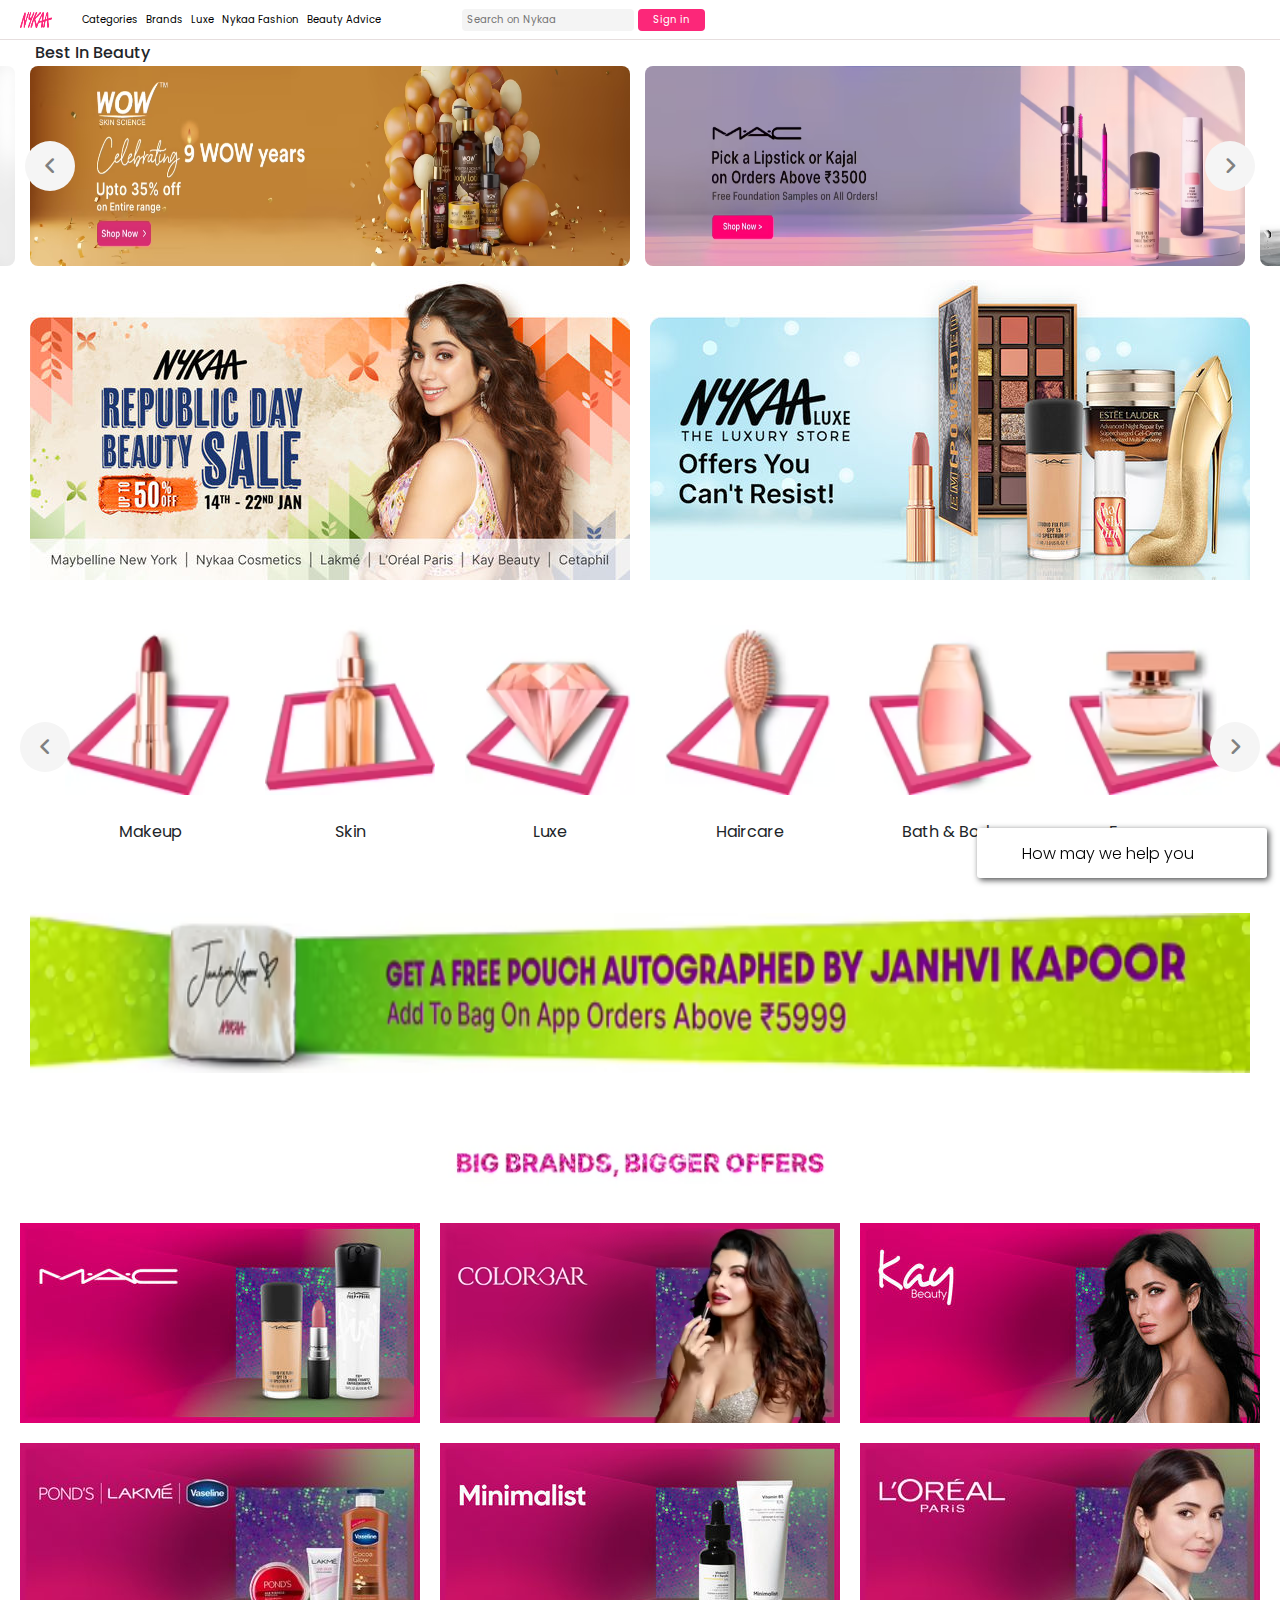
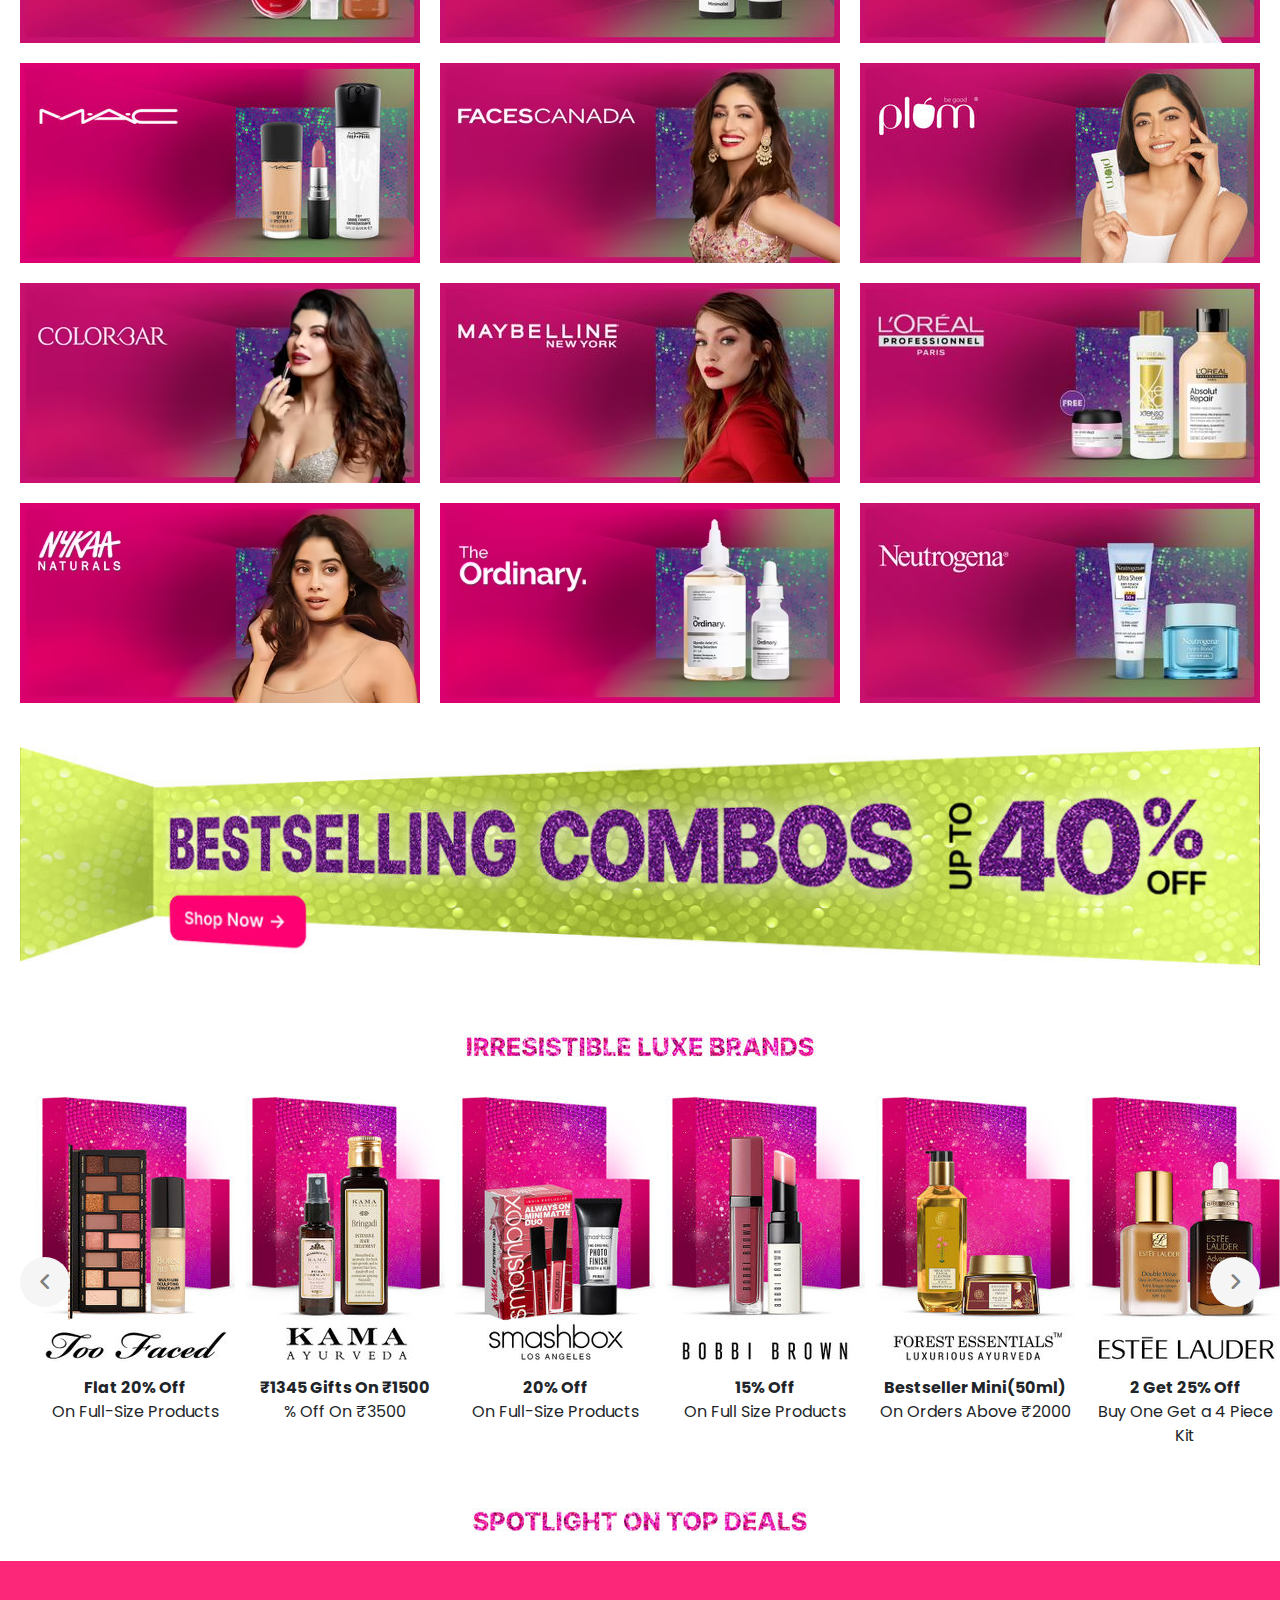
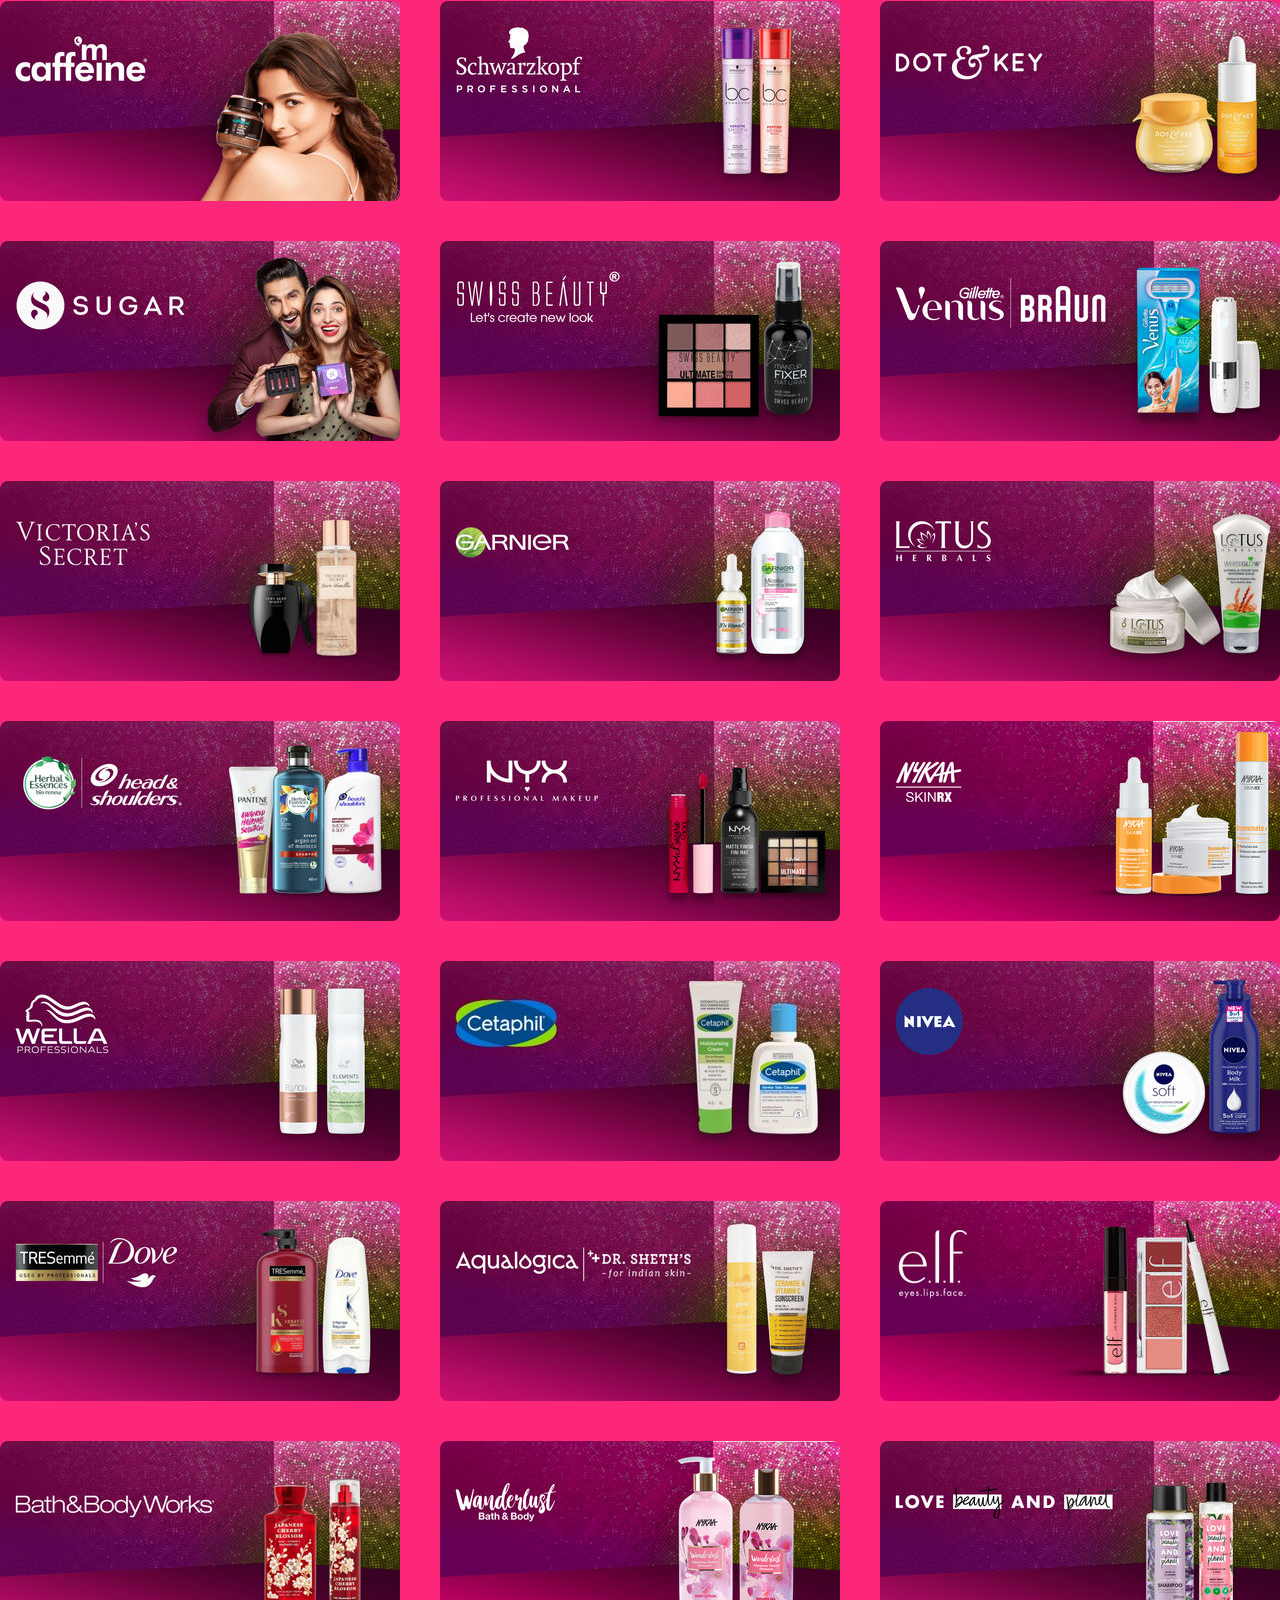
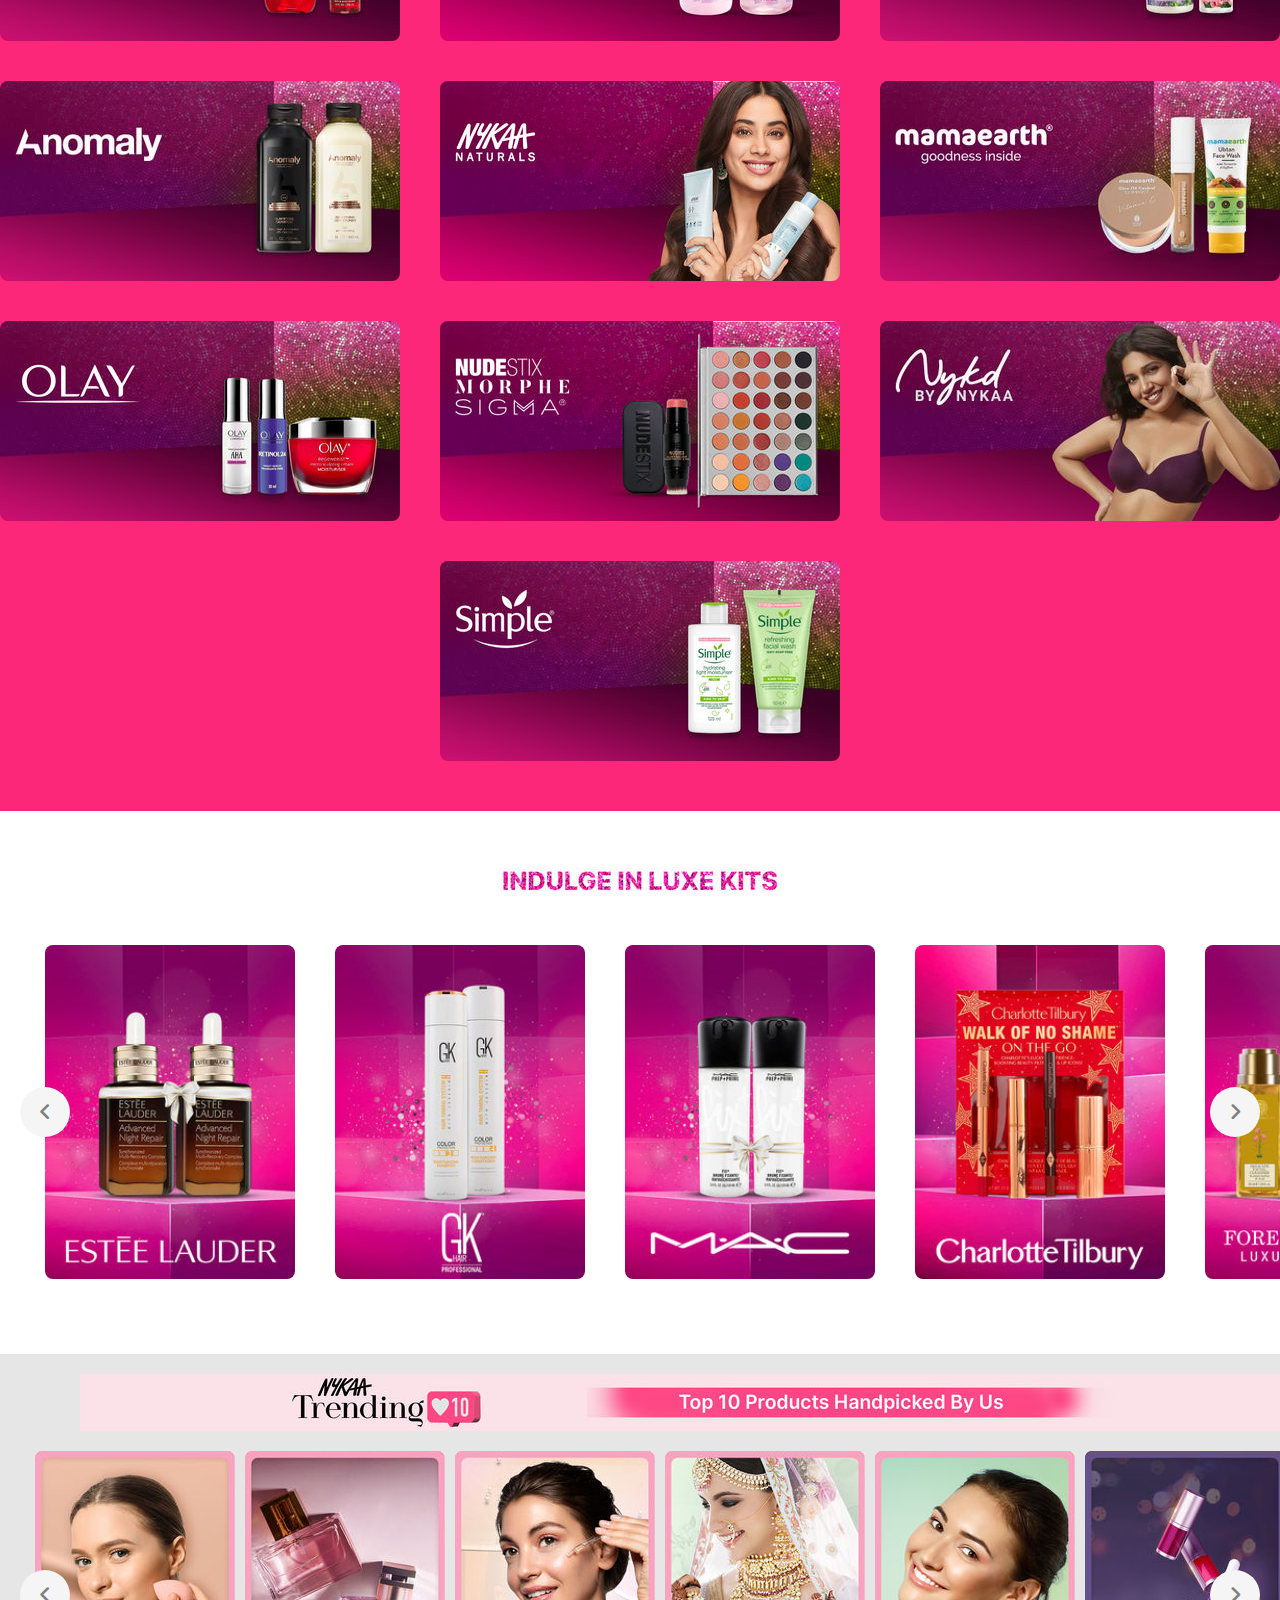
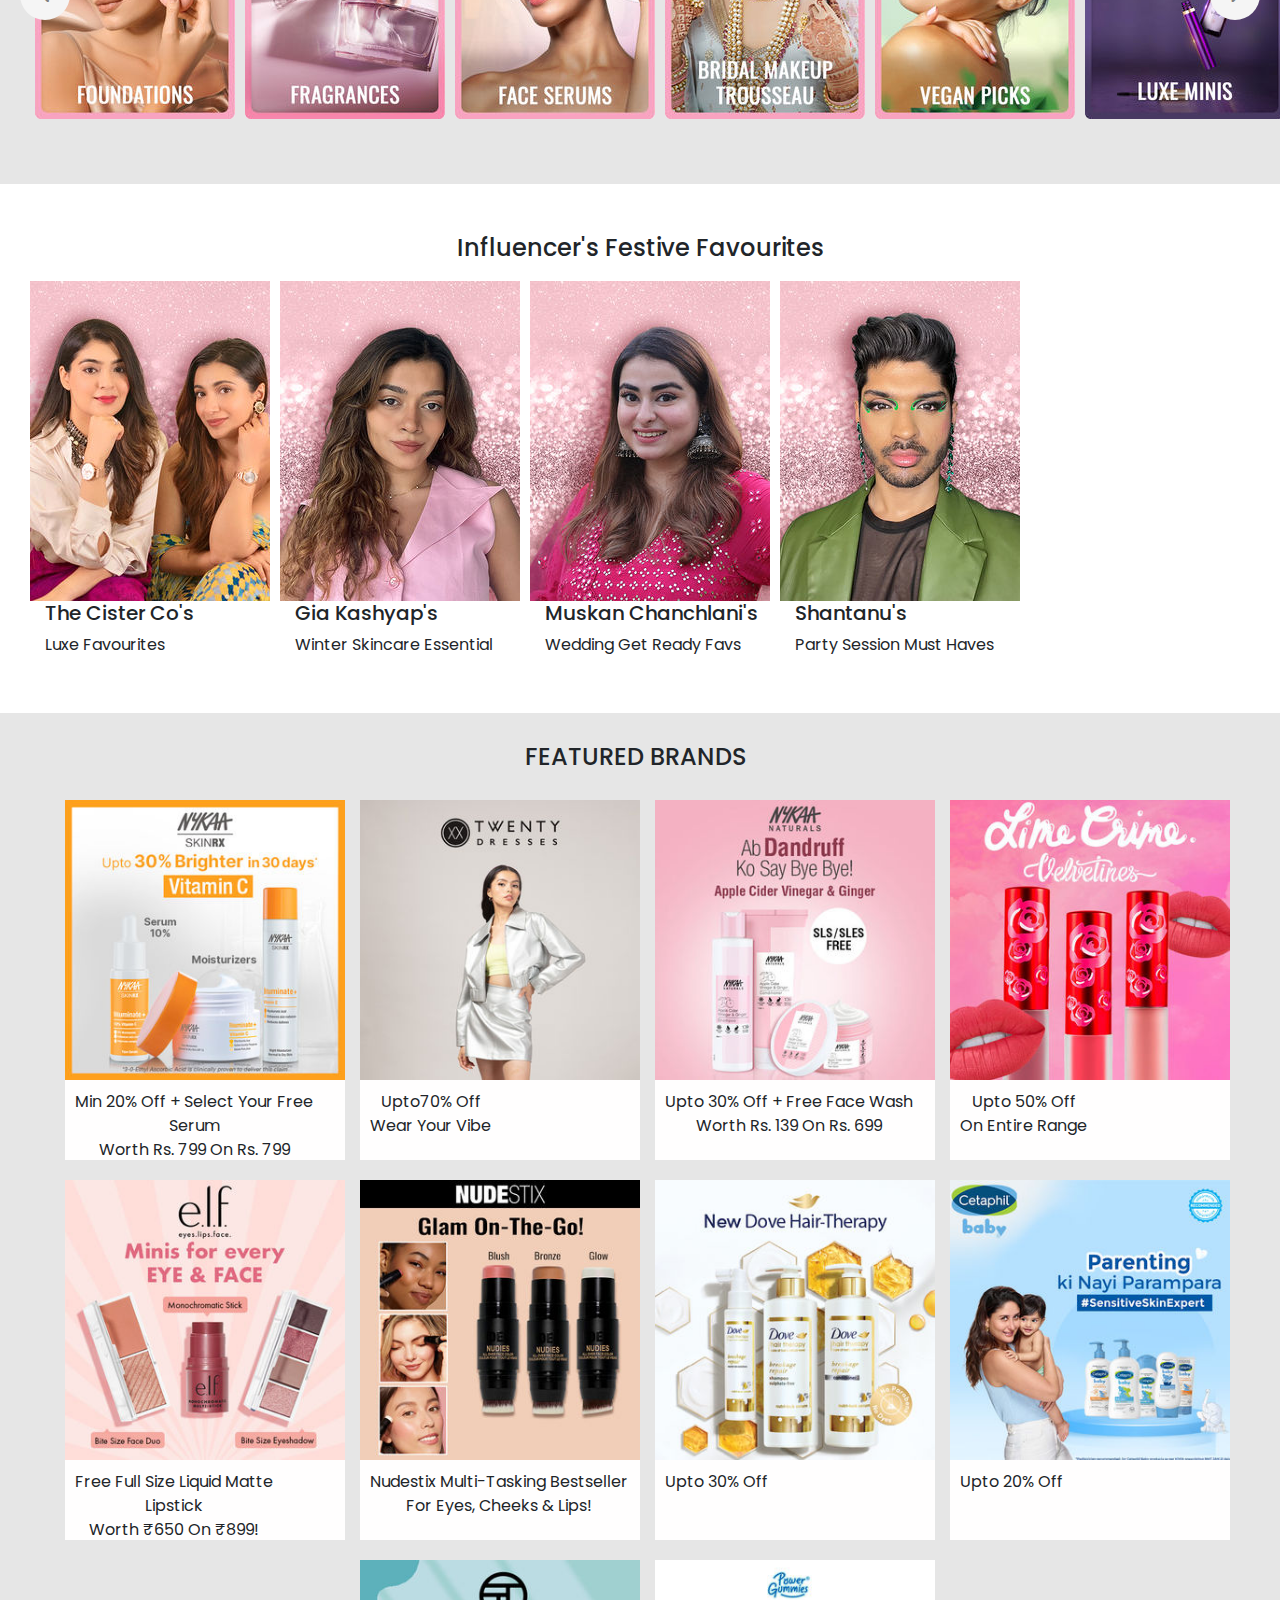
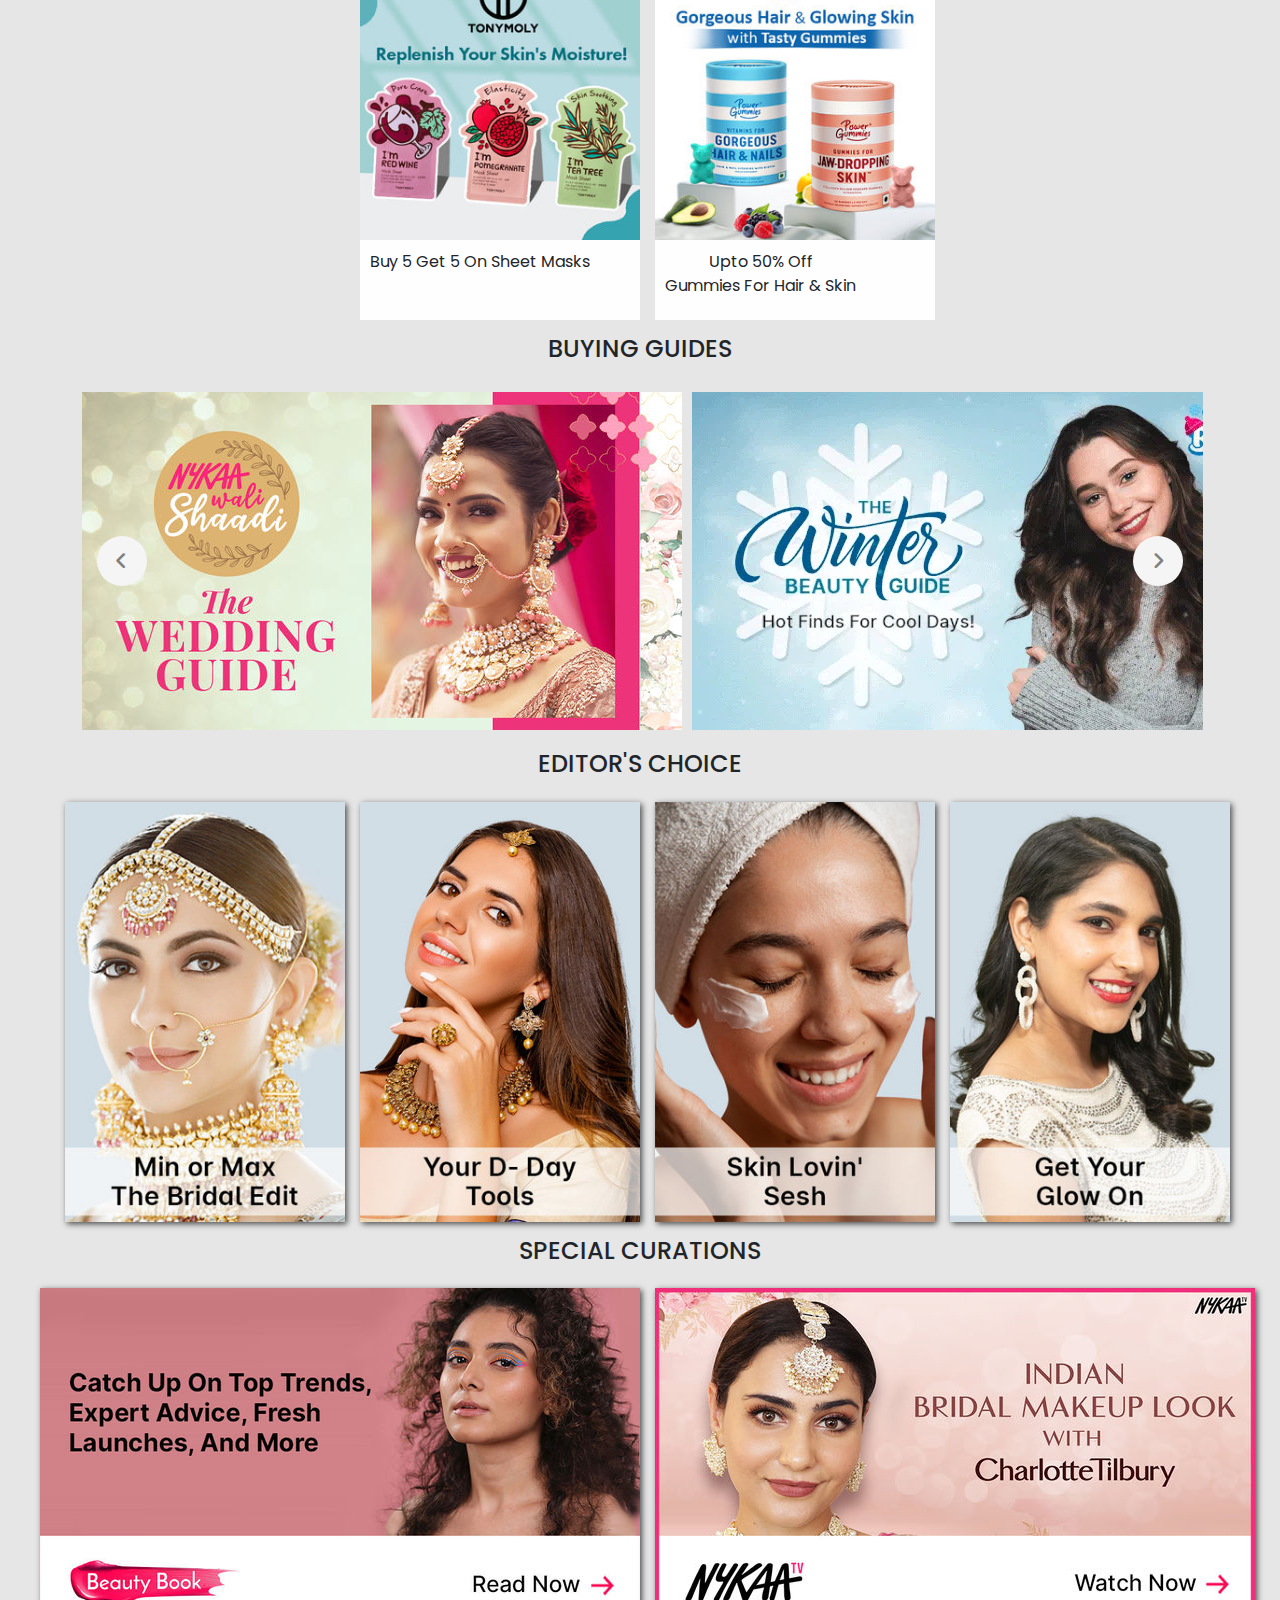
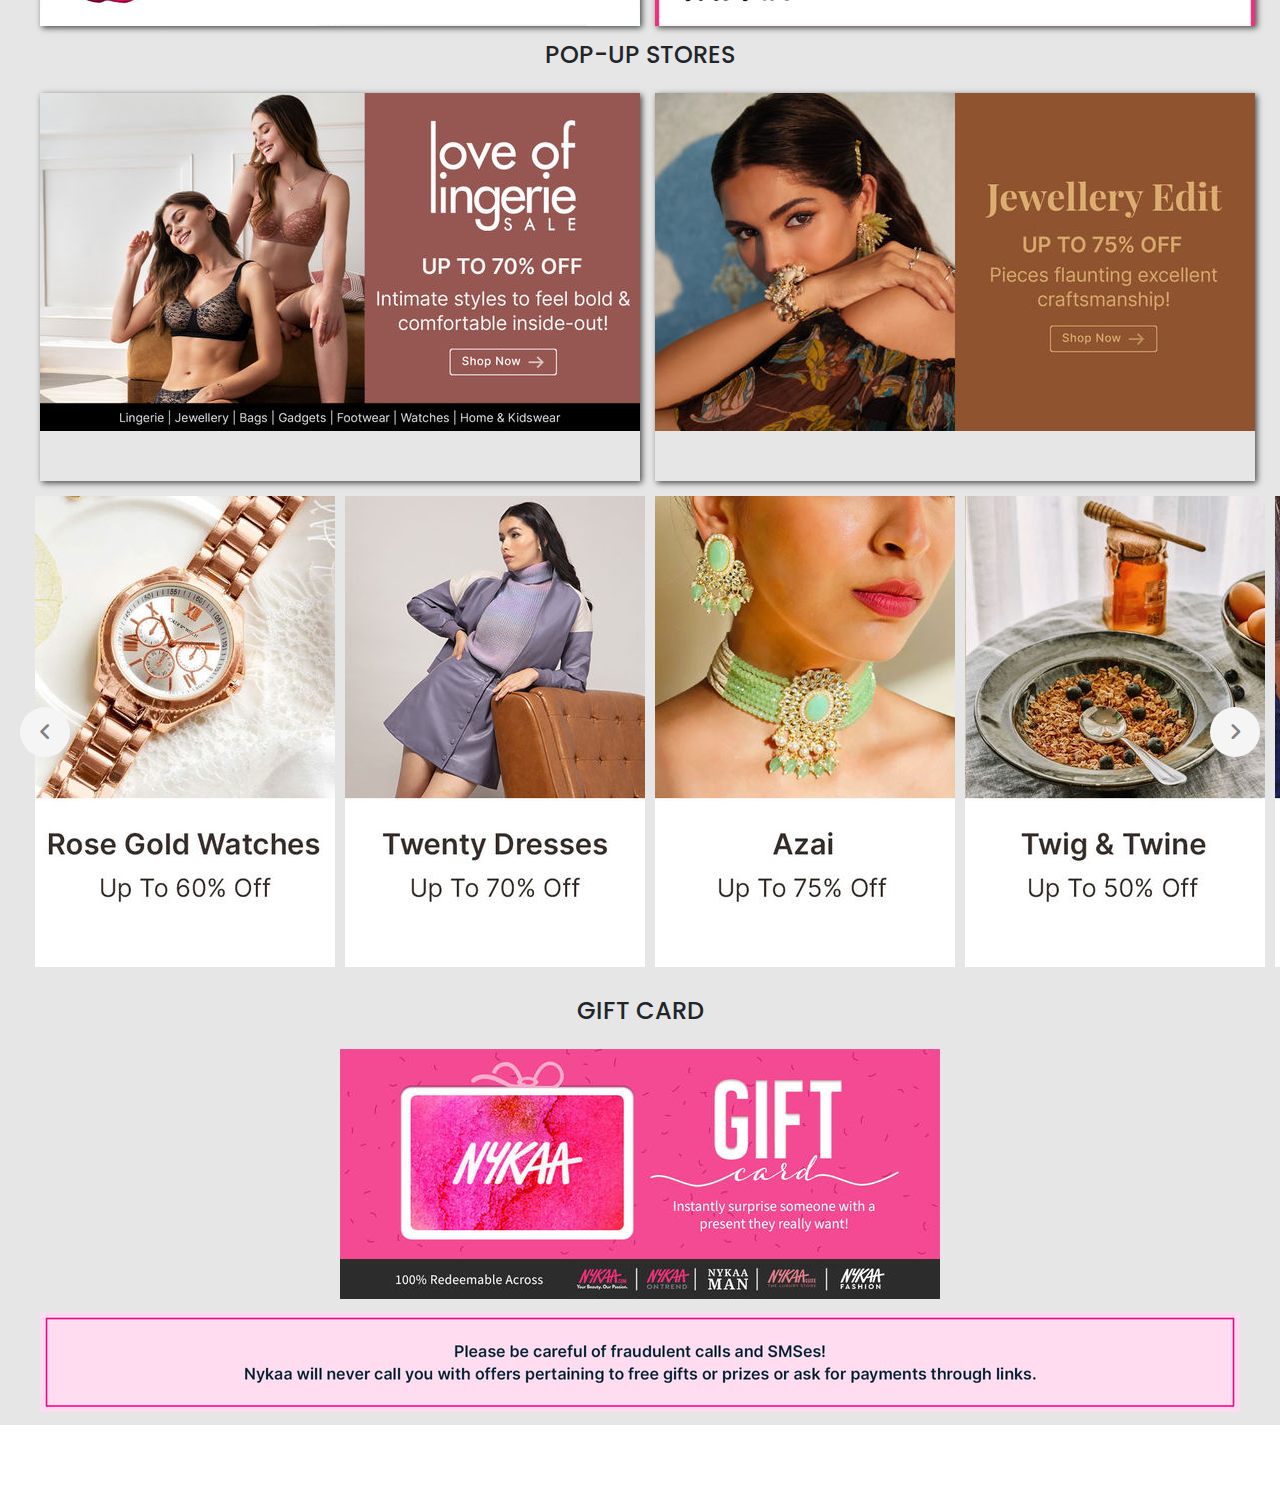
==== index.html @ 5d8ba416 "simple commit" ====
<!doctype html>
<html lang="en">
  <head>
    <!-- Required meta tags -->
    <meta name="viewport" content="width=device-width, initial-scale=1, shrink-to-fit=no">
    <link rel="stylesheet" href="https://cdn.jsdelivr.net/npm/bootstrap@4.0.0/dist/css/bootstrap.min.css" integrity="sha384-Gn5384xqQ1aoWXA+058RXPxPg6fy4IWvTNh0E263XmFcJlSAwiGgFAW/dAiS6JXm" crossorigin="anonymous">
    <link rel="stylesheet" href="https://cdnjs.cloudflare.com/ajax/libs/font-awesome/6.2.0/css/all.min.css">


    <link rel="stylesheet" href="https://cdn.jsdelivr.net/npm/bootstrap@4.3.1/dist/css/bootstrap.min.css" integrity="sha384-ggOyR0iXCbMQv3Xipma34MD+dH/1fQ784/j6cY/iJTQUOhcWr7x9JvoRxT2MZw1T" crossorigin="anonymous">
    <!-- customize css  -->
    <link rel="stylesheet" href="./nykaa.css">
   <link rel="icon" href="./Images/favicon.png">
    <title>Nykaa  Clone</title>
  </head>
  <body>
    <div>
     <!-- first navigation bar  -->
      <section >
       <nav class="f-nav" style="background-image: url('./Images/baground-image.webp');">
        <div id="text">
        <p>BEAUTY BONANZA Get Your Daily Dose Of Amazing Deals</p>
        </div>
        <div class="feature">
              <div class="one">
               <i class="fa-solid fa-mobile-screen-button"></i>
                <a>Get App</a>
              </div>
              |
              <div class="one">  
               <i class="fa-solid fa-location-dot"></i>
                <a>Store & Events</a>
              </div>
              |
              <div class="one">
                <i class="fa-solid fa-gift"></i>
                <a>Gifts Card</a>
              </div>
              |
              <div class="one">
                <i class="fa-regular fa-circle-question"></i>
                <a>Help</a>
              </div>
        </div>
        </nav>
      </section>
        <!-- second navigation bar  -->
      <section>
         <nav class="sec-nav" id="nv1">
            <div class="logo-img">
              <img src="./Images/Nykaa_Logo.png" alt="">
            </div>
            <div class="nykaa-bar" id="nv2"> 
              <div class="baritem">
                <a href="">Categories</a>
              </div>
              <div class="baritem">
                <a href="">Brands</a>
              </div>
              <div class="baritem">
                <a href="">Luxe</a>
              </div>
              <div class="baritem">
                <a href="">Nykaa Fashion</a>
              </div>
              <div class="baritem">
                <a href="">Beauty Advice</a>
              </div>  
            </div>
            <div class="input">
                <input type="text" onclick="" placeholder="Search on Nykaa">
                <button id="signin" onclick="">Sign in</button>
            </div>
         </nav>
       </section>
       <!-- third nevigation bar -->
      <section>
        <nav class="third-nav">
          <div class="Titem-cont">
            <div class="T-items">
              <a href="">Makeup</a>
            </div>
            <div class="T-items">
              <a href="">Skin</a>
            </div>
              <div class="T-items">
              <a href="">Hair</a>
            </div>
            <div class="T-items">
              <a href="">Appliances</a>
            </div>
            <div class="T-items">
              <a href="">Bath & Body</a>
            </div>
            <div class="T-items">
              <a href="">Natural</a>
            </div>
            <div class="T-items">
              <a href="">Mom & Baby</a>
            </div>
            <div class="T-items">
              <a href="">Health & Wellness</a>
            </div>
            <div class="T-items">
              <a href="">Men</a>
            </div>
            <div class="T-items">
              <a href="">Fragrance</a>
            </div>
            <div class="T-items">
              <a href="">Pop Ups</a>
            </div>
          </div>
          <div class="offer-logo1">
            <img src="./Images/offerlogo.png" alt="">
          </div>
          </div>      
        </nav>
      </section>
      
     <!-- main caresol  -->
        <div class="main-caresol-container">
        <div class="main-head">
        <h3>Best In Beauty</h3>
       </div>
        <div class="main-img">
          <div class="slides">
          <div class="slide">
            <img src="./Images/main-image1.avif" alt="">
          </div>
          <div class="slide">
            <img src="./Images/main-image2.avif" alt="">
          </div>
          <div class="slide">
            <img src="./Images/main-iamge3.avif" alt="">
          </div>
          <div class="slide">
            <img src="./Images/main-image4.avif" alt="">
          </div>
          <div class="slide">
            <img src="./Images/main-image5.avif" alt="">
          </div>
          <div class="slide">
            <img src="./Images/main-image6.avif" alt="">
          </div>
          <div class="slide">
            <img src="./Images/main-image7.avif" alt="">
          </div>
          </div>
          <!-- buttions for the sliders -->
          <div class="slide-controls">
            <button class="prev-btn" onclick="">
              <i class="fa-solid fa-angle-left"></i>
            </button>
            <button class="next-btn" onclick="">
              <i class="fa-solid fa-angle-right"></i>
            </button>
          </div>
        </div>
       </div>
      
        <div class="sales">
          <div class="sale">
            <img src="./Images/extra pic1.jpg" alt="">
          </div>
          <div class="sale">
            <img src="./Images/extra pic2.jpg" alt="">
          </div>
        </div>

       <!-- sub caresol  -->
        <div class="wrapper1-container">
         <div class="wrapper1">
            <div class="item1">
             <img src="./Images/makeup.avif"  alt="...">
                    <p>Makeup</p>
            </div>
            <div class="item1">
             <img src="./Images/skin.avif"   alt="...">
                    <p>Skin</p>
            </div>
            <div class="item1">
             <img src="./Images/luxe.avif" alt="...">
                    <p>Luxe</p>
            </div>
            <div class="item1">
             <img src="./Images/haircare.avif" alt="...">
                    <p>Haircare</p>
            </div>
            <div class="item1">
             <img src="./Images/bath and care.avif"  alt="...">
                    <p>Bath & Body</p>
            </div>
            <div class="item1">
             <img src="./Images/fragrance.avif"  alt="...">
                    <p>Fragrance</p>
            </div>
            <div class="item1">
             <img src="./Images/applience.avif"  alt="...">
                    <p>Appliances</p>
            </div>
            <div class="item1">
             <img src="./Images/weleness.avif"  alt="...">
                    <p>Wellness</p>
            </div>
            <div class="item1">
             <img src="./Images/natural.avif"  alt="...">
                    <p>Natural</p>
            </div>
            <div class="item1">
             <img src="./Images/mom&bay.avif"  alt="...">
                    <p>Mom & Baby</p>
            </div>
            <div class="item1">
             <img src="./images/popup.avif"  alt="...">
                    <p>Popup</p>
            </div>
            <div class="item1">
             <img src="./Images/mens grooming.avif"  alt="...">
                    <p>Men's Grooming</p>
           </div>
          </div>

          <div class="wrapper1-controls">
            <button class="left-btn" onclick="goPrev()">
              <i class="fa-solid fa-angle-left"></i>
            </button>
            <button class="right-btn" onclick="goNext()">
              <i class="fa-solid fa-angle-right"></i>
            </button>
          </div>
        </div>
      

      <section>
        <div class="small-img">
            <img src="./Images/small image.avif" alt="" >
        </div>
      </section>

      <section>
          <div class="big-deal">
            <img class="uiq" src="./Images/big brand.avif" alt="">
             <div class="mac1">
                <img class="oneji" src="./Images/mac.jpg" alt="">
                <img class="oneji" src="./Images/color.avif" alt="">
                <img class="oneji" src="./Images/kay - Copy.jpg" alt="">
                <img class="oneji" src="./Images/ponds.jpeg" alt="">
                <img class="oneji" src="./Images/minimalist.jpg" alt="">
                <img class="oneji" src="./Images/lorem.jpeg" alt="">
                <img class="oneji" src="./Images/mac.jpg" alt="">
                <img class="oneji" src="./Images/canada.avif" alt="">
                <img class="oneji" src="./Images/plam.jpg" alt="">
                <img class="oneji" src="./Images/color.avif" alt="">
                <img class="oneji" src="./Images/maylinener.jpeg" alt="">
                <img class="oneji" src="./Images/lorem2.jpeg" alt="">
                <img class="oneji" src="./Images/nykaanatural.avif" alt="">
                <img class="oneji" src="./Images/ordinary.avif" alt="">
                <img class="oneji" src="./Images/nutrogena.jpeg" alt="">
              </div>
          </div>
      </section>

        <div class="combos">
            <img src="./Images/combos.jpg" alt="">
        </div>
      
      <section>
    
        <div class="product-head">
          <img src="./Images/irres.jpg" alt="">
        </div>
        <div class="wrapper2-container">
        <div class="wrapper2">
           <div class="item2">
            <img src="./Images/tofaced.jpg"  alt="">
            <p><b>Flat 20% Off</b><br>
               On Full-Size Products</p>
           </div>
           <div class="item2">
            <img src="./Images/kama.jpg" alt="">
            <p><b>₹1345 Gifts On ₹1500</b><br>
              % Off On ₹3500</p>
           </div>
           <div class="item2">
            <img src="./Images/smashbox.jpg" alt="">
            <p><b>20% Off</b><br>
            On Full-Size Products</p>
           </div>
           <div class="item2">
            <img src="./Images/brown.jpg" alt="">
            <p><b>15% Off</b><br>
            On Full Size Products</p>
           </div>
           <div class="item2">
            <img src="./Images/forest essentisl.jpg"alt="">
            <p><b>Bestseller Mini(50ml)</b><br>
            On Orders Above ₹2000</p>
           </div>
           <div class="item2">
            <img src="./Images/lauder.jpg" alt="">
            <p><b>2 Get 25% Off</b><br>
            Buy One Get a 4 Piece Kit</p>
           </div>
           <div class="item2">
            <img src="./Images/hbuety.jpg" alt="">
            <p><b>40% off On Iconic Palettes+</b><br>
            Buy 1 Get 1 on Lipsticks</p>
           </div>
           <div class="item2">
            <img src="./Images/clinique.jpg"alt="">
            <p><b>% Off On ₹4000</b><br>
            2 Minis On ₹2000</p>
           </div>
           <div class="item2">
            <img src="./Images/eragrace.jpg" alt="">
            <p><b>To 30% Off</b><br>
            Complimentary Gifts On Bestsellers</p>
           </div>
           <div class="item2">
            <img src="./Images/kiehls.jpg" alt="">
            <p><b>20% Off</b><br>
            On The Entire Brand</p>
           </div>
          </div>

          <div class="wrapper2-controls">
            <button class="left-btn2" onclick="goPrev2()">
              <i class="fa-solid fa-angle-left"></i>
            </button>
            <button class="right-btn2" onclick="goNext2()">
              <i class="fa-solid fa-angle-right"></i>
            </button>
          </div>

        </div>
      </section>
    <section>
      <div class="spotlight">
        <div class="spotlight-head">
          <img src="./Images/spotlight head.jpg" alt="">
        </div>
        <div class="spotlight-body">
        <img src="./Images/spot light b1.jpg" alt="">
        <img src="./Images/spot light b2.jpg" alt="">
        <img src="./Images/spot light b3.jpg" alt="">
        <img src="./Images/suger1.jpg" alt="">
        <img src="./Images/swiss.jpg" alt="">  
        <img src="./Images/barun.jpg" alt="">
        <img src="./Images/secret.jpg" alt="">
        <img src="./Images/garnier.jpg" alt="">
        <img src="./Images/lotus.jpg" alt="">
        <img src="./Images/h&s.jpg" alt="">
        <img src="./Images/nyx.jpg" alt="">
        <img src="./Images/skinrx.jpg" alt="">
        <img src="./Images/wella.jpg" alt="">
        <img src="./Images/cetaphil.jpeg" alt="">
        <img src="./Images/niveasofr.jpg" alt="">
        <img src="./Images/tressme.jpg" alt="">
        <img src="./Images/aqualogical.jpg" alt="">
        <img src="./Images/elf.jpg" alt="">
        <img src="./Images/bodywork.jpg" alt="">
        <img src="./Images/wonderlust.jpg" alt="">
        <img src="./Images/love beauty.jpg" alt="">
        <img src="./Images/anomaly.jpeg" alt="">
        <img src="./Images/nykaanatural2.jpg" alt="">
        <img src="./Images/mamaearth.jpeg" alt="">
        <img src="./Images/olay.jpg" alt="">
        <img src="./Images/sigmas.jpg" alt="">
        <img src="./Images/nyks.jpeg" alt=""> 
        </div>
      </div>
      <div class="spt2">
        <img src="./Images/simple.jpg" alt="">
      </div>
      </div>
    </section>

    <section>
      <div class="carosel-head">
        <img src="./Images/caresol-head.jpg" alt="">
      </div>
     <div class="wrapper3-container">
      <div class="wrapper3">
        <div class="item3">
          <img src="./Images/el.jpg" alt="img" draggable="false">
        </div>
        <div class="item3">
          <img src="./Images/gk.jpg" alt="img" draggable="false">
        </div>
        <div class="item3">
          <img src="./Images/mac2.jpg" alt="img" draggable="false">
        </div>
        <div class="item3">
          <img src="./Images/ct.jpeg" alt="img" draggable="false">
        </div>
        <div class="item3">
          <img src="./Images/fe.jpg" alt="img" draggable="false">
        </div>
        <div class="item3">
          <img src="./Images/clinique2.jpg" alt="img" draggable="false">
        </div>
        <div class="item3">
          <img src="./Images/pixi.jpg" alt="img" draggable="false">
        </div>
        <div class="item3">
          <img src="./Images/lanegi.jpg" alt="img" draggable="false">
        </div>
        <div class="item3">
          <img src="./Images/benifits.jpg" alt="img" draggable="false">
        </div>
        <div class="item3">
          <img src="./Images/bobbi.jpg" alt="img" draggable="false">
        </div>
        <div class="item3">
          <img src="./Images/murdan.jpg" alt="img" draggable="false">
        </div>
        <div class="item3">
          <img src="./Images/kamaayurveda.jpg" alt="img" draggable="false">
        </div>
      </div>

      <div class="wrapper3-controls">
        <button class="left-btn3" onclick="goPrev3()">
          <i class="fa-solid fa-angle-left"></i>
        </button>
        <button class="right-btn3" onclick="goNext3()">
          <i class="fa-solid fa-angle-right"></i>
        </button>
      </div>
    </div>
    </section>

    <section class="backset">
      
      <div class="tranding-head">
        <img src="./Images/trending-head.jpg" alt="">
      </div>
      <div class="wrapper4-container">
        <div class="wrapper4">
          <div class="item4">
          <img src="./Images/foundation.jpg" alt="">
          </div>
          <div class="item4">
          <img src="./Images/fragrance2.jpg" alt="">
          </div>
          <div class="item4">
          <img src="./Images/serums.jpg" alt="">
          </div>
          <div class="item4">
          <img src="./Images/bridalmakeup.jpg" alt="">
          </div>
          <div class="item4">
          <img src="./Images/veganp.jpg" alt="">
          </div>
          <div class="item4">
          <img src="./Images/minis.jpg" alt="">
          </div>
          <div class="item4">
          <img src="./Images/kajals.jpg" alt="">
          </div>
          <div class="item4">
          <img src="./Images/frminine.jpg" alt="">
          </div>
          <div class="item4">
          <img src="./Images/body lotion.jpg" alt="">
          </div>
          <div class="item4">
          <img src="./Images/gift sets.jpg" alt="">
          </div>
          <div class="item4">
          <img src="./Images/eyeshadows.jpg" alt="">
          </div>
          <div class="item4">
          <img src="./Images/moisturiser.jpg" alt="">
          </div>
          <div class="item4">
          <img src="./Images/lipsticks.jpg" alt="">
          </div>
          <div class="item4">
          <img src="./Images/explore all.jpg" alt="">
          </div>
        </div>

        <div class="wrapper4-controls">
          <button class="left-btn4" onclick="goPrev4()">
            <i class="fa-solid fa-angle-left"></i>
          </button>
          <button class="right-btn4" onclick="goNext4()">
            <i class="fa-solid fa-angle-right"></i>
          </button>
        </div>
      </div>
    </section>

    <section>
      <div class="influncers">
        <h4>Influencer's Festive Favourites</h4>
        <div class="influncers-2">
        <div>
        <img src="./Images/influncer1.jpg" alt="">
        <h5>The Cister Co's</h5>
        <p>Luxe Favourites</p>
        </div>
        <div>
        <img src="./Images/influncer2.jpg"alt="">
        <h5>Gia Kashyap's</h5>
        <p>Winter Skincare Essential</p>
        </div>
        <div>
        <img src="./Images/influncer3.jpg" alt="">
        <h5>Muskan Chanchlani's</h5>
        <p>Wedding Get Ready Favs</p>
        </div>
        <div>
        <img src="./Images/influncer4.jpg" alt="">
        <h5>Shantanu's</h5>
        <p>Party Session Must Haves</p>
        </div>
      </div>
      </div>
    </section>

    <section class="lastone">
      <div class="last-container">
        <div class="f-brand">
        <h4>FEATURED BRANDS</h4>
        </div>
          <div class="f-brand2">
            <div>
            <img src="./Images/vitaminc.jpg" alt="">
            <p>Min 20% Off + Select Your Free <br> Serum <br>
              Worth Rs. 799 On Rs. 799</p>
            </div>
            <div>
            <img src="./Images/twentyd.jpg" alt="">
            <p>Upto70% Off <br>
              Wear Your Vibe</p>
            </div>
            <div>
            <img src="./Images/dandruf.jpg" alt="">
            <p>Upto 30% Off + Free Face Wash <br>
              Worth Rs. 139 On Rs. 699</p>
            </div>
            <div>
            <img src="./Images/limecrime.jpg" alt="">
            <p>Upto 50% Off <br>
              On Entire Range</p>
            </div>
          </div>
          <div class="f-brand2">
            <div>
            <img src="./Images/eyeandface.jpg" alt="">
            <p>Free Full Size Liquid Matte <br> Lipstick <br>
              Worth ₹650 On ₹899!</p>
            </div>
            <div>
            <img src="./Images/glamon.jpg" alt="">
            <p>Nudestix
              Multi-Tasking Bestseller<br>
              For Eyes, Cheeks & Lips!</p>
            </div>
            <div>
            <img src="./Images/hairtheropy.jpg" alt="">
            <p>Upto 30% Off</p>
            </div>
            <div>
            <img src="./Images/parenting.jpg" alt="">
            <p>Upto 20% Off</p>
            </div>
          </div>
          <div class="f-brand3">
            <div>
            <img src="./Images/tonymolyh.jpg" alt="">
            <p>Buy 5 Get 5 On Sheet Masks</p>
            </div>
          <div>
            <img src="./Images/gummies.jpg" alt="">
            <p>Upto 50% Off <br>
              Gummies For Hair & Skin</p>
            </div>
            </div>
            </div>
          
            <div class="buying">
          <h4>BUYING GUIDES</h4>
           </div>
            <div class="wrapper5-container">
              <div class="wrapper5">
                <div class="item5">
                  <img src="./Images/wedding guide.jpg" alt="">
                </div>
                <div class="item5">
                  <img src="./Images/winter.webp" alt="">
                </div>
                <div class="item5">
                  <img src="./Images/gift store.jpg" alt="">
                </div>
                <div class="item5">
                  <img src="./Images/acid.jpg" alt="">
                </div>
                <div class="item5">
                  <img src="./Images/I beauty.jpg" alt="">
                </div>
                <div class="item5">
                  <img src="./Images/self care.gif" alt="">
                </div>
                <div class="item5">
                  <img src="./Images/shopping needs.jpg" alt=""> 
                </div>
              </div>

               <div class="wrapper5-controls">
                 <button class="left-btn5" onclick="goPrev5()">
                  <i class="fa-solid fa-angle-left"></i>
                 </button>
                 <button class="right-btn5" onclick="goNext5()">
                  <i class="fa-solid fa-angle-right"></i>
                 </button>
                </div>
            </div>
           
          <div class="choice">
          <h4>EDITOR'S CHOICE</h4>
                <div class="choice-img">
                  <img src="./Images/min max.jpg" alt="">
                  <img src="./Images/your day.jpg" alt="">
                  <img src="./Images/skin loving.jpg" alt="">
                  <img src="./Images/grt glow.jpg" alt="">
                </div>
          </div>
           <div class="curation">
           <h4>SPECIAL CURATIONS</h4>
           <div class="curation-img">
           <img src="./Images/beauty book.jpg" alt="">
           <img src="./Images/indian bridal.jpg" alt="">
          </div>
           </div>

           <div class="popup">
           <h4>POP-UP STORES</h4>
           <div class="popup-img">
           <img src="./Images/lingere.jpg" alt="">
           <img src="./Images/jewelery edit.jpg" alt="">
          </div>
           </div>

             <div class="wrapper6-container">
                <div class="wrapper6">
                  <div class="item6">
                    <img src="./Images/watch.jpg" alt="">
                  </div>
                  <div class="item6">
                    <img src="./Images/tdress.jpg" alt="">
                  </div>
                  <div class="item6">
                    <img src="./Images/azai.jpg" alt="">
                  </div>
                  <div class="item6">
                    <img src="./Images/twine.jpg" alt="">
                  </div>
                  <div class="item6">
                    <img src="./Images/bells.jpg" alt="">
                  </div>
                  <div class="item6">
                    <img src="./Images/joker.jpg" alt="">
                  </div>
                  <div class="item6">
                    <img src="./Images/fuji film.jpg" alt="">
                  </div>
                  <div class="item6">
                    <img src="./Images/headphones.jpg" alt="">
                  </div>
                  <div class="item6">
                    <img src="./Images/likha.jpg" alt="">
                  </div>
                  <div class="item6">
                    <img src="./Images/bras.jpg" alt="">
                  </div>  
                </div>
                
                <div class="wrapper6-controls">
                  <button class="left-btn6" onclick="goPrev6()">
                   <i class="fa-solid fa-angle-left"></i>
                  </button>
                  <button class="right-btn6" onclick="goNext6()">
                   <i class="fa-solid fa-angle-right"></i>
                  </button>
                 </div>
              </div>
              
          <div class="giftcard">
           <h4>GIFT CARD</h4>
            <div class="giftcard-img">
             <img src="./Images/gift card.jpg" alt="">
          </div>
          </div>
          
           <div class="alert">
            <img src="./Images/alert.jpg" alt="">
           </div>
      </div>
    </section>

    <footer id="footerid">
      <div class="footer-container1">

        <div class="footer-content1">
          <div class="email-icon">
            <i class="fa-regular fa-envelope"></i>
            Get special discount on your inbox
          </div>
          <form action="">
            <input type="email" placeholder="Your Email" name="email">
            <button>SEND</button>
          </form>
        </div>

        <div class="footer-content2">
         Cloned by 	&#10084; Yogesh Mayekar
         <div class="developer-details">&nbsp;&nbsp;&nbsp;&nbsp;&nbsp;&nbsp;&nbsp;&nbsp;
          <a href=""><i class="fa-brands fa-github"></i></a>&nbsp;&nbsp;&nbsp;
          <a href=""><i class="fa-brands fa-linkedin"></i></a>&nbsp;&nbsp;&nbsp;
          <a href=""><i class="fa-brands fa-instagram"></i></a>&nbsp;&nbsp;&nbsp;
          <a href=""><i class="fa-brands fa-twitter"></i></a>&nbsp;&nbsp;&nbsp;
          <a href=""><i class="fa-brands fa-facebook"></i></a>&nbsp;&nbsp;&nbsp;
        </div>
        </div>

        <div class="footer-content3">
         <i class="fa-solid fa-phone"></i>
        </div>

        <div class="footer-content4">
          <P>FOR ANY HELP, YOU MAY CALL US AT
            1800-267-4444</P>
          <p>(Monday to Saturday, 8AM to 10PM and Sunday, 10AM to 7PM)</p>
        </div>
      </div>

      <div class="footer-container2">
        <div class="footer-element">
          <div class="footer-ele1">
            <img src="./Images/Nykaa_Logo.png" alt="">
            <ul>
              <li>Who are we?</li>
              <li>Careers</li>
              <li>Authenticity</li>
              <li>Press</li>
              <li>Testimonials</li>
              <li>Nykaa CSR</li>
              <li>Responsible Disclosure</li>
              <li>Investor Relations</li>
            </ul>
          </div>
          <div class="footer-ele2">
            <header>Help</header>
            <ul>
              <li>Contact Us</li>
              <li>Frequently asked questions</li>
              <li>Store Locator</li>
              <li>Cancellation & Return</li>
              <li>Shipping & Delivery</li>
              <li>Sell on Nykaa</li>
            </ul>
          </div>
          <div class="footer-ele3">
            <header>Inspire Me</header>
            <ul>
              <li>Beauty Book</li>
              <li>Nykaa TV</li>
              <li>Nykaa Network</li>
              <li>Buying Guides</li>
            </ul>
          </div>
          <div class="footer-ele4">
            <header>Quick Links</header>
            <ul>
              <li>Offer Zone</li>
              <li>New Launches</li>
              <li>Nykaa Man</li>
              <li>Nykaa Fashion</li>
              <li>Nykaa Pro</li>
            </ul>
          </div>
          <div class="footer-ele5">
            <header>Top Categories</header>
            <ul>
              <li>Makeup</li>
              <li>Skin</li>
              <li>Hair</li>
              <li>Bath & Body</li>
              <li>Appliances</li>
              <li>Mom and Baby</li>
              <li>Wellness</li>
              <li>Fragrance</li>
              <li>Natural</li>
              <li>Luxe</li>
            </ul>
          </div>
        </div>
       </div>

       <div class="footer-container3">
          <div class="lastfour-footer">
            <a href="">Terms & Conditions</a>&nbsp;&nbsp;&nbsp;&nbsp;&nbsp;&nbsp;
            <a href="">Shipping Policy</a>&nbsp;&nbsp;&nbsp;&nbsp;&nbsp;&nbsp;
            <a href="">Cancellation Policy</a>&nbsp;&nbsp;&nbsp;&nbsp;&nbsp;&nbsp;
            <a href="">Privacy Policy</a>
            <p>© 2023 Nykaa E-Retail Pvt. Ltd. All Rights Reserved.</p>
          </div>    
        </div>
    </footer>
    <div class="helpline">
      <img src="https://www.nykaa.com/assets/desktop/images/chat_logo.svg" alt="">
      <p>How may we help you</p>
    </div>
  </div>
     <script src="https://kit.fontawesome.com/c7e1337a14.js" crossorigin="anonymous" defer></script>
    <!-- customize javaScript -->
    <script src="./nykaa.js"></script>
    <script src="https://code.jquery.com/jquery-3.2.1.slim.min.js" integrity="sha384-KJ3o2DKtIkvYIK3UENzmM7KCkRr/rE9/Qpg6aAZGJwFDMVNA/GpGFF93hXpG5KkN" crossorigin="anonymous"></script>
    <script src="https://cdn.jsdelivr.net/npm/popper.js@1.12.9/dist/umd/popper.min.js" integrity="sha384-ApNbgh9B+Y1QKtv3Rn7W3mgPxhU9K/ScQsAP7hUibX39j7fakFPskvXusvfa0b4Q" crossorigin="anonymous"></script>
    <script src="https://cdn.jsdelivr.net/npm/bootstrap@4.0.0/dist/js/bootstrap.min.js" integrity="sha384-JZR6Spejh4U02d8jOt6vLEHfe/JQGiRRSQQxSfFWpi1MquVdAyjUar5+76PVCmYl" crossorigin="anonymous"></script>
  </body>
</html>
---- nykaa.css ----
@import url('https://fonts.googleapis.com/css2?family=Poppins:wght@400;500;600&display=swap');
/* universal css */
*{
  margin:0%;
  padding:0%;
  -webkit-box-sizing: border-box;
  box-sizing: border-box;
  font-family: 'Poppins', sans-serif;
}

/* css for first nav bar  */
.f-nav{
  display:flex;
  width: 100%;
  justify-content: center;
  justify-content: space-around;
  height: 44px;
  font-family: 'Inter', sans-serif !important;
}

@keyframes blink{
  0%{
    transform: translateY(10px);
    opacity: 1;
  }
  5%,50%{
    transform: translateY(0);
    opacity: 1;
  }
  51%{
    transform: translateY(-10px);
  }
  51.1%,100%{
    transform: translateY(10px);
    opacity:0;
  }
}

#text{
  padding-top: 8px;
  font-size: 19px;
  font-weight: 900px;
  font-family: 'Inter', sans-serif !important;
  padding-left:18px;
  animation: blink 1.9s linear infinite;

}
#text:hover{
  color:rgb(243, 243, 243);
}
.feature{
  display:flex;
  margin-inline :9px;
  padding:10px;
  gap: 10px;
}

.one:hover{
  color:rgb(243, 243, 243);
}

/* css for second nevigation bar  */
.sec-nav{
  height: 60px;
  width:100%;
  display: flex;
  align-items: center;
  font-family: 'Inter', sans-serif !important;
  border-bottom: solid 1px #e6dede;
  
}
.sec-nav img{
  width: 100%;
  height: 28px;
}
.logo-img{
  padding-left:5%;
}
.nykaa-bar{
  display: flex;
  gap:8px;
  margin: 0px 20px;
  font-size: 15px;
  font-weight: 500;
}
.nykaa-bar a{
  color: black;
  text-decoration: none;
}
.nykaa-bar a:hover{
  color: rgb(197, 112, 141);
}
.baritem{
  padding: 0px 10px;
}
.input{
display: flex;
position: relative;
left:15%;
gap:8px;
}
.input button:focus, .input input:focus{
  outline: none;
}
/* css for third navigation bar  */
.third-nav {
  display: flex;
  justify-content:space-between;
  padding-left: 100px;
  font-size: 14px;
  font-family: 'Inter', sans-serif !important;
  font-weight: 200;
  height:45px;
  border-bottom: solid 1px #e6dede;
  align-items: center;
}
.offer-logo1{
  padding-left: 30px;
}
.Titem-cont{
  display: flex;
  gap:20px;
}
.Titem-cont a{
  color: rgb(144, 142, 142);
  text-decoration: none;
}
.Titem-cont a:hover{
  color: rgb(238, 34, 102);
}

/* css for main carosel  */
.main-caresol-container{
  padding-top:15px;
  width: 100%;
  height: 370px;
}
.main-img{
  margin: auto;
  display: flex;
  overflow: hidden;
  position: relative;
 
}
.slides{
  width: 100%;
  display: flex;
  padding-left: 50px;
  padding-right: 50px;
}
.slide img{
  margin-right: 25px;
  border-radius: 8px;
}

.slide-controls{
  position:absolute;
  top:50%;
  left:0;
  width: 100%;
  transform: translateY(-50%);
  display:flex;
  justify-content:space-between;
  align-items: center;
  padding: 60px;
}
.next-btn, .prev-btn{
  cursor: pointer;
  background:whitesmoke;
  border-radius: 40px;
  width: 50px;
  height: 50px;
  font-size: 20px;
  border: none;
  color:grey;
}
.next-btn:focus, .prev-btn:focus{
  outline:none;
}

.main-head{
  padding-left:55px;
}
.sales{
  display: grid;
  width: 100%;
  padding: 10px;
  grid-template-columns: 600px 600px;
  justify-content: center;
  gap: 20px;
}
.wrapper1-container{
  margin: auto;
  width: 100%;
  display: flex;
  position: relative;
  overflow: hidden;
  padding: 20px;
  padding-left: 20px;
  padding-right: 20px;
}
.wrapper1 {
  display:flex;
  height: 100%;
  padding-left: 30px;
}
.item1{
  margin: 15px;
}
.item1 img{
  width: 170px;
  height: 170px;
}
.item1 p{
  text-align: center;
  padding: 8px;
  padding-top: 25px;
}

.wrapper1-controls, .wrapper2-controls, .wrapper3-controls, .wrapper4-controls, .wrapper5-controls, .wrapper6-controls{
  position: absolute;
  top:50%;
  left:0;
  transform: translateY(-50%);
  width: 100%;
  display:flex;
  justify-content: space-between;
  align-items: center;
}
.right-btn, .left-btn, .right-btn2, .left-btn2, .right-btn3, .left-btn3, .right-btn4, .left-btn4, .right-btn5, .left-btn5, .right-btn6, .left-btn6{
  cursor: pointer;
  background:whitesmoke;
  border-radius: 40px;
  width: 50px;
  height: 50px;
  font-size: 20px;
  border: none;
  color:grey;
  margin-right: 20px;
  margin-left: 20px;
}
.left-btn:focus, .right-btn:focus, .left-btn2:focus, .right-btn2:focus, .left-btn3:focus, .right-btn3:focus, .left-btn4:focus, .right-btn4:focus, .left-btn5:focus, .right-btn5:focus, .left-btn6:focus, .right-btn6:focus{
  outline:none;
}
.small-img img{
  padding: 30px;
  width: 100%;
  height: 200px;
  padding-top: 10px;
}

.limt-head img{
  width: 100%;
  padding-top: 20px;
}
.lim-body{
  background-color: #e0276ee8;
  justify-content: space-around;
  height: 300px;
}
.lim-body img{
  padding: 10px;
  padding-top: 70px;
  padding-bottom: 50px; 
  margin-left: 12px;
  height: auto;
  vertical-align: middle;
}
.uiq{
  display: flex;
  justify-content: 100px;
  width: 100%;
  padding: 30px;
}

.sec-nav input{
border-radius: 6px;
border-color: #c8c9cb;
padding: 5px;
border-style:none;
background-color: #f4f4f4;
}
#signin{
 padding: 6px;
 border-radius: 8px;
background-color:#fc2779;
color:white;
font-weight: 400;
border:none;
line-height: 20px;
}
#nv2{
  vertical-align: -webkit-baseline-middle;
}
.big-deal{
  width: 100%;
}
.mac1{
  display: grid;
  grid-template-columns: 400px 400px 400px;
  row-gap: 20px;
  column-gap: 20px;
  justify-content: center;
}
.combos img{
  width: 100%;
  padding:44px 20px;
}
.product-head{
 padding: 5px;
 display: flex;
 justify-content: center;
}
.wrapper2-container, .wrapper3-container, .wrapper4-container, .wrapper6-container{
  margin: auto;
  width: 100%;
  display: flex;
  position: relative;
  height: fit-content;
  overflow: hidden;
  padding: 10px;
  padding-left: 20px;
  padding-right:20px;
}
.wrapper5-container{
  margin: auto;
  width: 88%;
  display: flex;
  position: relative;
  height: fit-content;
  overflow: hidden;
}
.wrapper2, .wrapper4, .wrapper6{
  display: flex;
  height: 100%;
  margin-left: 10px;
}
.wrapper3, .wrapper5{
  display: flex;
 height: 100%;
}
.item2 .item4{
  padding: 10px;
  justify-content: space-around;
}
.item5{
  margin: 5px;
}
.item3{
  margin: 20px;
  justify-content: space-around;
}
.item2 img, .item4 img, .item6 img{
  padding: 5px;
 min-width: 100%; 
}
.item3 img{
  margin: 5px;
  min-width: 100%; 
  border-radius: 8px;
}
.item4 img{
  border-radius: 10px;
  margin-bottom: 20px;
}

.item2 p{
  text-align: center;
  padding: 8px;
  padding-top: none;
}

.spotlight-head{
  padding: 10px;
  display: flex;
  justify-content: center;
}

.spotlight-body{
  display: grid;
  width: 100%;
  grid-template-columns: 400px 400px 400px;
  row-gap: 40px;
  column-gap: 40px;
  padding-top: 40px;
  justify-content: center;
  background-color: #fc2779; 
}
.spotlight-body img{
border-radius: 8px;
}
.spt2 img{
  margin-top: 40px;
  margin-bottom: 50px;
  border-radius: 8px;
  background-color: #fc2779;
}
.spt2{
  display: flex;
  justify-content: center;
  background-color: #fc2779;
}
.carosel-head{
  display: flex;
  justify-content: center;
  padding-top: 40px;
}
.tranding-head{
  display: flex;
  padding-left: 80px;
  padding-top: 20px;
  padding-bottom: 5px;
  background-color: hsl(0, 0%, 90%);
  margin-top: 40px; 
}
.backset{
  background-color: hsl(0, 0%, 90%);
  padding-bottom: 30px;
  margin-bottom: 40px;
}
.influncers h4{
  display: flex;
  justify-content: center;
  padding:10px;
}
.influncers-2{
  display: flex;
  padding-left: 20px;
}
.influncers-2 div{
  padding-left: 10px;
  padding-bottom: 20px;
}
.influncers-2 h5{
  padding-left: 15px;
}
.influncers-2 p{
  padding-left:15px;
}
.influncers{
  padding-bottom: 20px;
}
.lastone{
  background-color: hsl(0, 0%, 90%);
  width: 100%;
}
.f-brand h4{
  padding-left: 41%;
  padding-top: 30px;
}
.f-brand2{
  display: flex;
  justify-content: center;
}
.f-brand2 div,.f-brand3 div{
  justify-items: baseline;
  margin-left: 15px;
  margin-top: 20px;
  background-color: rgb(255, 254, 254);
  height: 360px; 
}
.f-brand2 div:hover, .f-brand3 div:hover{
  box-shadow: #494a4b 2px 2px 6px;
}
.f-brand2 div img,.f-brand3 div img{
  width: 280px;
  justify-items: baseline;
  justify-content: space-around;
}
.f-brand3{
  display: flex;
 justify-content: center;
}
.f-brand2 p, .f-brand3 p{
  text-align: center;
  padding: 10px;
}
.buying h4{
  padding: 15px;
  display: flex;
  justify-content: center;
}
.curation h4, .choice h4, .popup h4, .giftcard h4{
  padding: 15px;
  display: flex;
  justify-content: center;
  padding-bottom: none;
}
.curation img{
  margin-left:15px;
  box-shadow: #494a4b 2px 2px 6px;
}
.curation-img, .choice-img, .popup-img, .giftcard-img{
  display: flex;
  justify-content: center;
}

.choice img{
  margin-left:15px;
  width: 280px;
  box-shadow: #494a4b 2px 2px 6px;
}

.popup img{
  margin-left: 15px;
  padding-bottom: 50px; 
  box-shadow: #494a4b 2px 2px 6px; 
}
.alert{
  display: flex;
  justify-content: center;
}
.wrapper5{
  display: flex;
}

#line1{
  padding-top: 25px;
}
#line2{
  padding-top: 30px;
}
.footer{
  display:block;
}
#footerid{
  width: 100%;
  margin-top: 10px;
  content-visibility: auto;
  background: #f3f3f3;
  margin: 40px 0;
  font-size: 14px;
  font-weight: 400;
  line-height: 30px;
}
.footer-container1{
  display: flex;
  width: 100%;
  padding-top: 50px;
  padding-bottom: 50px;
  padding-left:  9%;
  background-color: #3F414D;
}
.footer-content1{
  padding:0px 50px;
  background-color: rgb(63,65,77);
  line-height: 20px;
  width: 380px;
  color: rgb(255,255,255);
}
.footer-content1 form{
  padding-top: 10px;
}
.footer-container1 form button{
  width: 70px;
  height: 35px;
  border-radius:4px;
  font-weight: 500;
  color: #fbf9f9;
  background-color: #3F414D;
  border-color: white;

}
.footer-container1 form button:focus{
  outline: none;
}
.footer-content1 input{
  width: 200px;
  height: 35px;
  background-color:#3f414d;
  color: white;
  border-left: none;
  border-right: none;
  border-top: none;
  padding: 4px;
  border-color: white;
}
.footer-content1 input::placeholder{
  color: #fff9f9;
  font-weight: 400;
  border: none;
}
.footer-content1 input:focus{
  outline: none;
}
.email-icon i{
  margin-right: 8px;
}
.footer-content2{
  padding:0px 60px;
  background-color: rgb(63,65,77);
  line-height: 20px;
  width: 350px;
  color: rgb(255,255,255);
}

.footer-content2 p{
  margin: none;
}
.developer-details{
  padding-top: 10px;
}
.developer-details a{
  color: white;
}
.footer-content3{
  padding:0px 50px;
  padding-right:30px;
  background-color: rgb(63,65,77);
  line-height: 20px;
  width: 85px;
  color: rgb(255,255,255);
}
.footer-content4{
  padding-right:60px;
  background-color: rgb(63,65,77);
  line-height: 20px;
  width: 306px;
  color: rgb(255,255,255)
}
.footer-container2{
  width: 100%;
  height: 405px;
  background-color: #8c8d94;
}
.footer-element{
  padding-top: 35px;
  padding-bottom: 30px;
  padding-left: 70px;
  padding-right: 70px;
  justify-content: center;
  font-weight: 200;
}
.footer-ele1, .footer-ele2, .footer-ele3, .footer-ele4, .footer-ele5{
  padding: 10px;
  color: white;
  height: 330px;
  width: 300px;
}
.footer-ele1 ul li, .footer-ele2 ul li, .footer-ele3 ul li, .footer-ele4 ul li, .footer-ele5 ul li{
  list-style: none;
  transition: color 0.4s;
  transition-timing-function: ease-in-out;
}
.footer-ele1 ul li:hover, .footer-ele2 ul li:hover, .footer-ele3 ul li:hover, .footer-ele4 ul li:hover, .footer-ele5 ul li:hover{
  color: rgb(248, 50, 116);
  
}
.footer-ele1 img{
  width: 90px;
  height: 28px;
  vertical-align:middle;
  margin-bottom: 10px;
}
.footer-element{
  display: flex;
}
.footer-element header{
  padding-bottom: 10px;
}
.lastfour-footer{
  background-color: #fc2779;
  height: 90px;
  padding-top: 15px;
   text-align: center;
}
.footer-container3{
  color: white;
}
.lastfour-footer a{
  color: white;
  text-decoration: none;
}
.helpline{
  display: flex;
  align-items: center;
  color:black;
  padding-left: 35px;
  width: 290px;
  height: 50px;
  gap: 10px;
  background-color:rgb(255, 255, 255);
  border-radius: 3px;
  position: fixed;
  right: 1%;
  top: 92%;
  box-shadow: #494a4b 2px 2px 6px;
}
.helpline p{
  font-weight: 300;
  padding-top: 17px;
}

/* media query  */
@media (min-width: 340px){
  .f-nav{
    display: none;
  }
  .sec-nav img{
    width: 32px;
    height: 16px;
  }
  .logo-img{
    padding-left:20px;
  }
  .sec-nav{
    height: 40px;
    width:100%;
    max-width: 100%;
  }
  .nykaa-bar{
    display: flex;
    gap:none;
    margin: 0px 30px;
    font-size: 10px;
    font-weight: 400;
  }
  .baritem{
    padding: 0px 0px;
  }
  .input{
    display: flex;
    position: relative;
    left:4%;
    gap:4px;
    font-size: 10px;
    }
  .input input{
    height: 22px;
    width: 65%;
    border-radius: 4px;
  }
  .input button{
    width: 25%;
    height: 22px;
  }
  #signin{
    line-height: 10px;
    border-radius: 4px;
  }
  .third-nav{
    display: none;
  }

  .main-caresol-container{
    padding-top:3px;
    width: 100%;
    height: 230px;
  }

  .main-img img{
    height: 200px;
    width: 600px;   
  }

  .main-head{
    padding: 0px 0px 0px 35px;
  }

  .main-head h3{
    font-size: 16px;
    margin: 0px 0px 4px;
  }

  .slides{
    padding-left: 30px;
    padding-right: 30px;
  }

  .slide img{
    margin-right: 15px;
    border-radius: 8px;
  }

  .slide-controls{
    padding: 25px;
    height: 80px;
  }

}
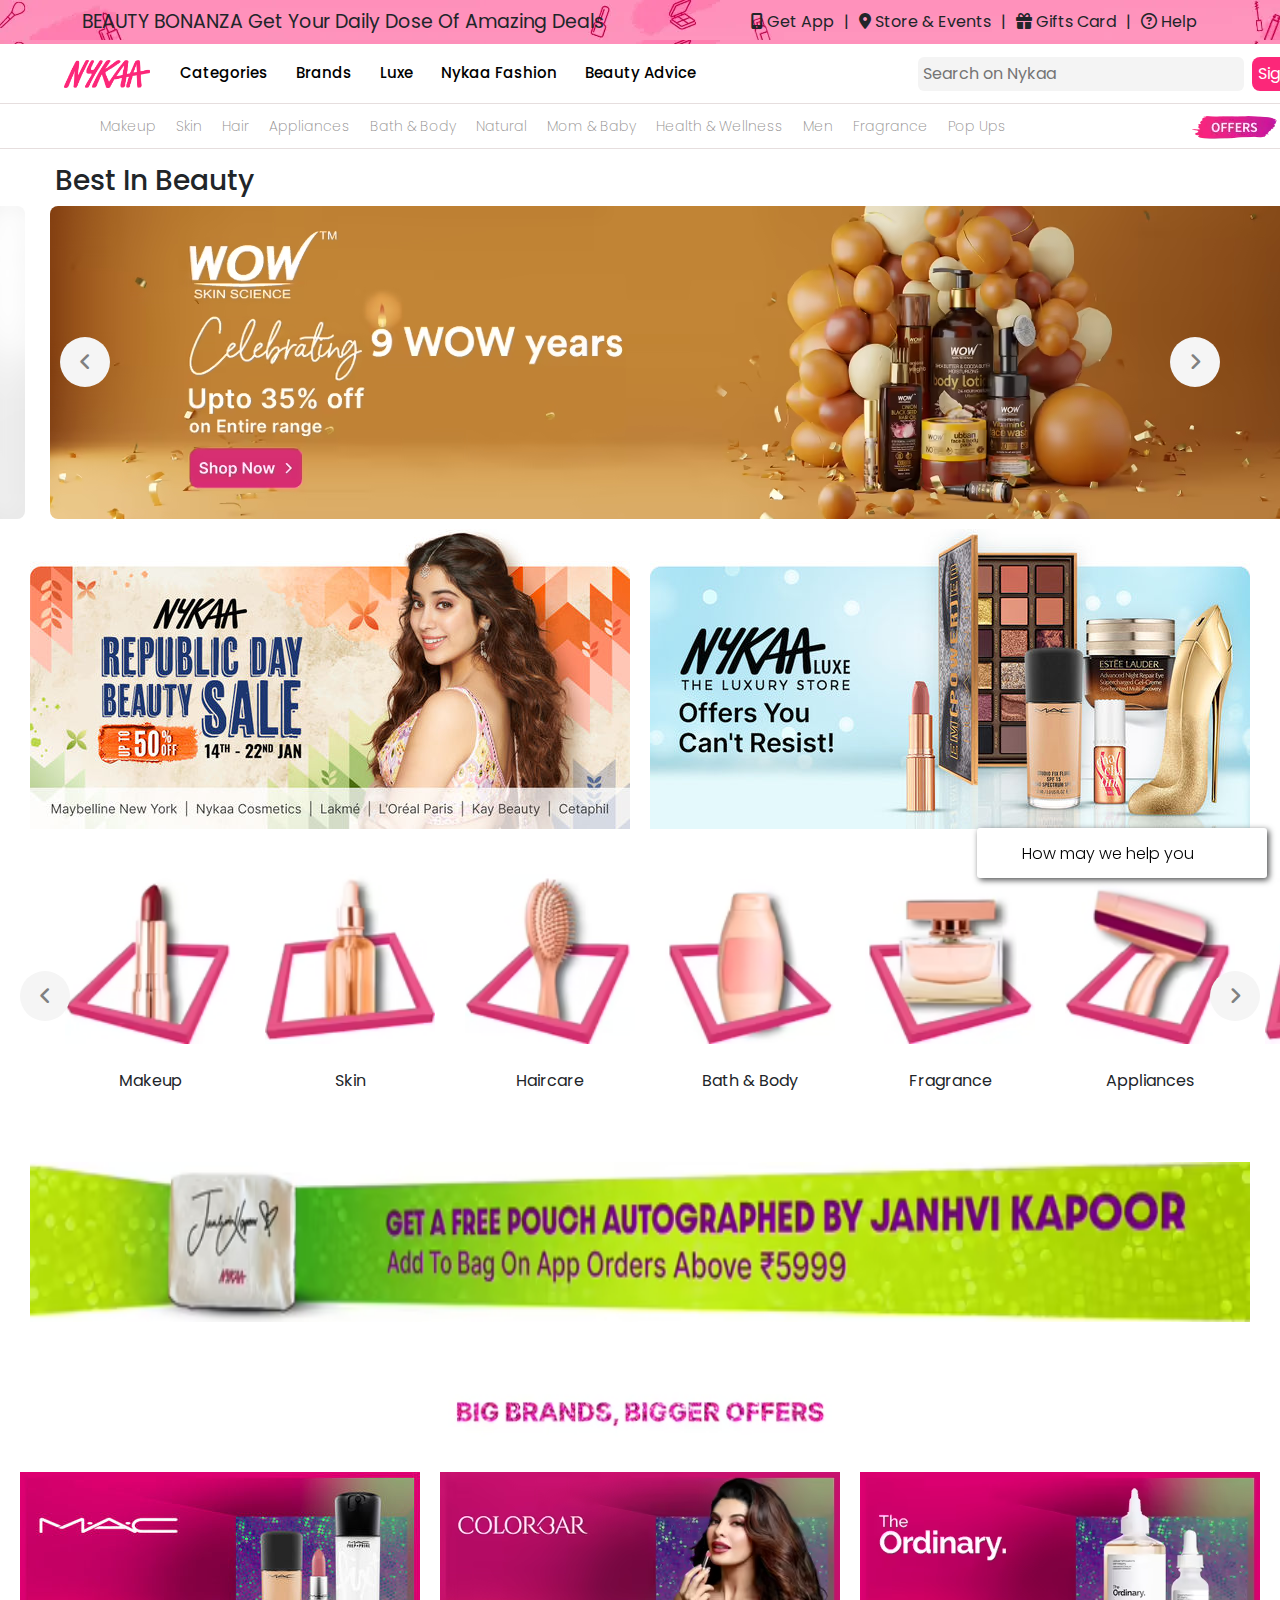
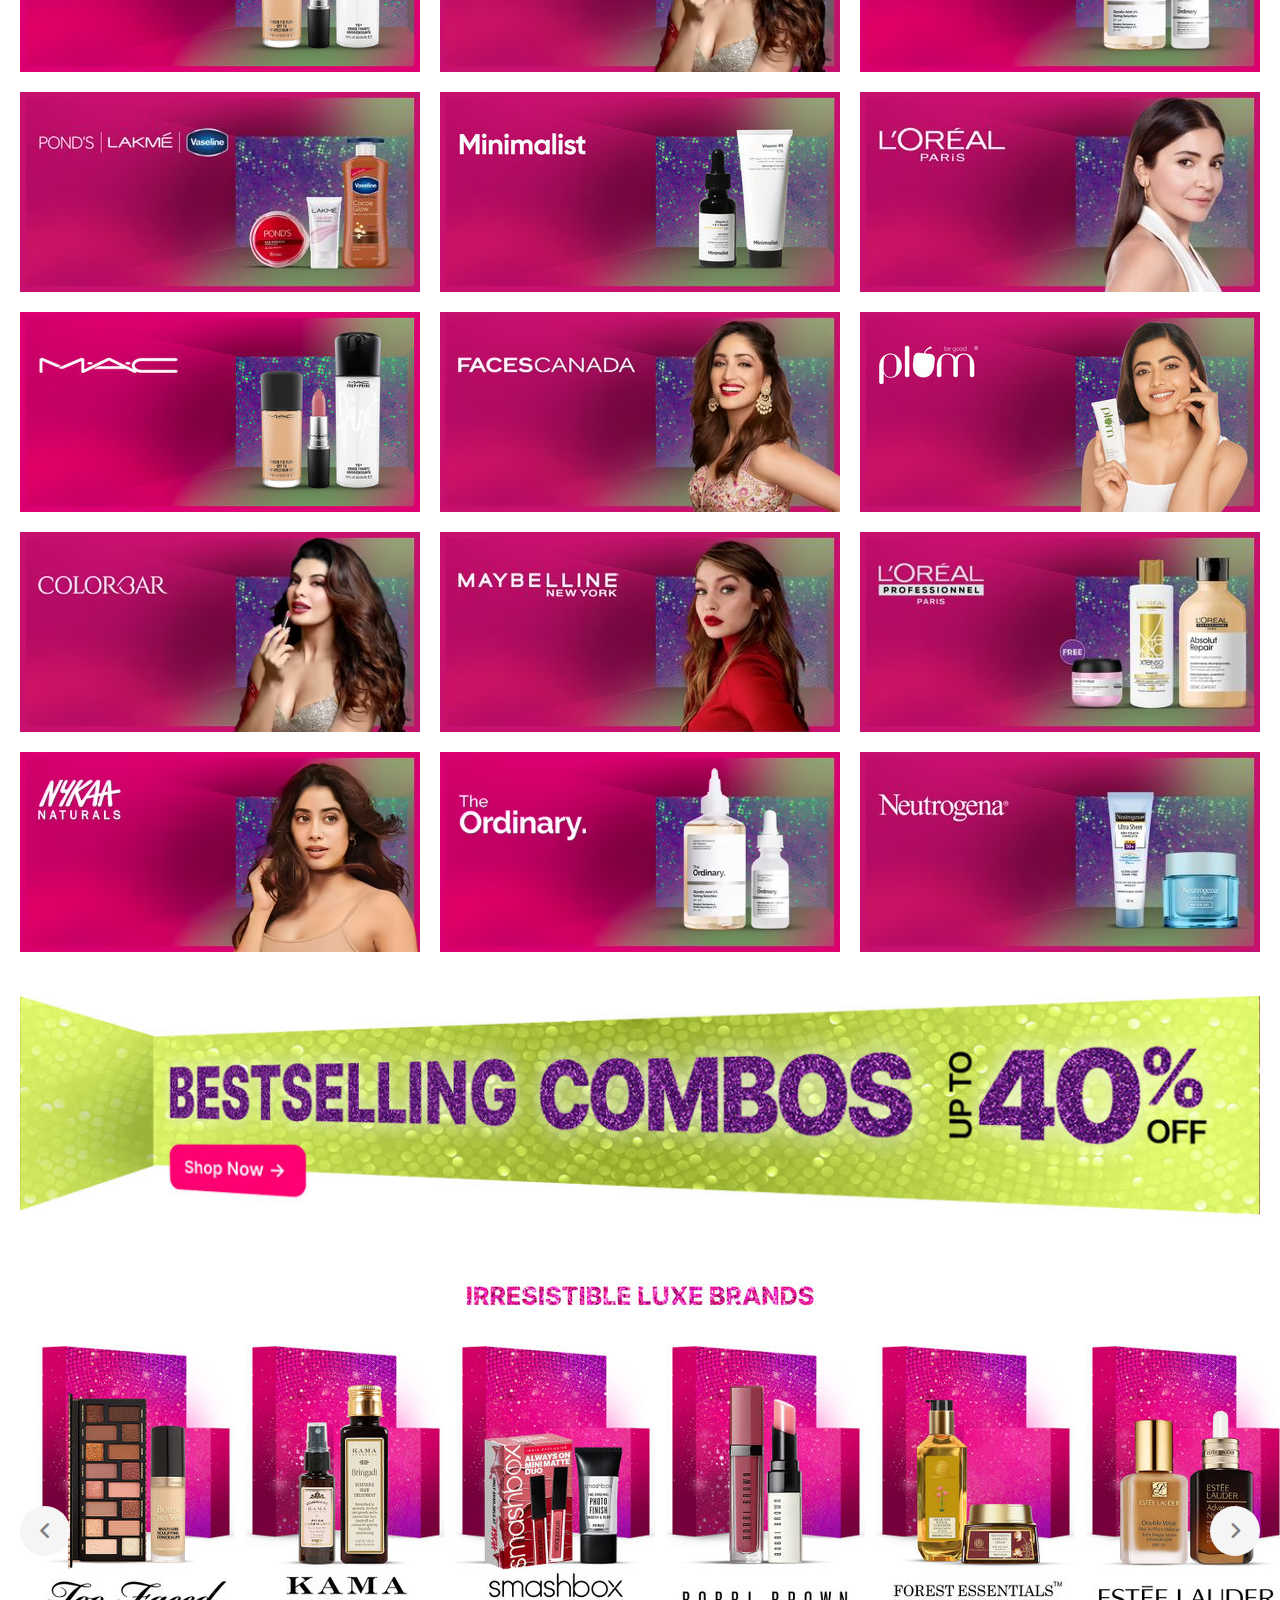
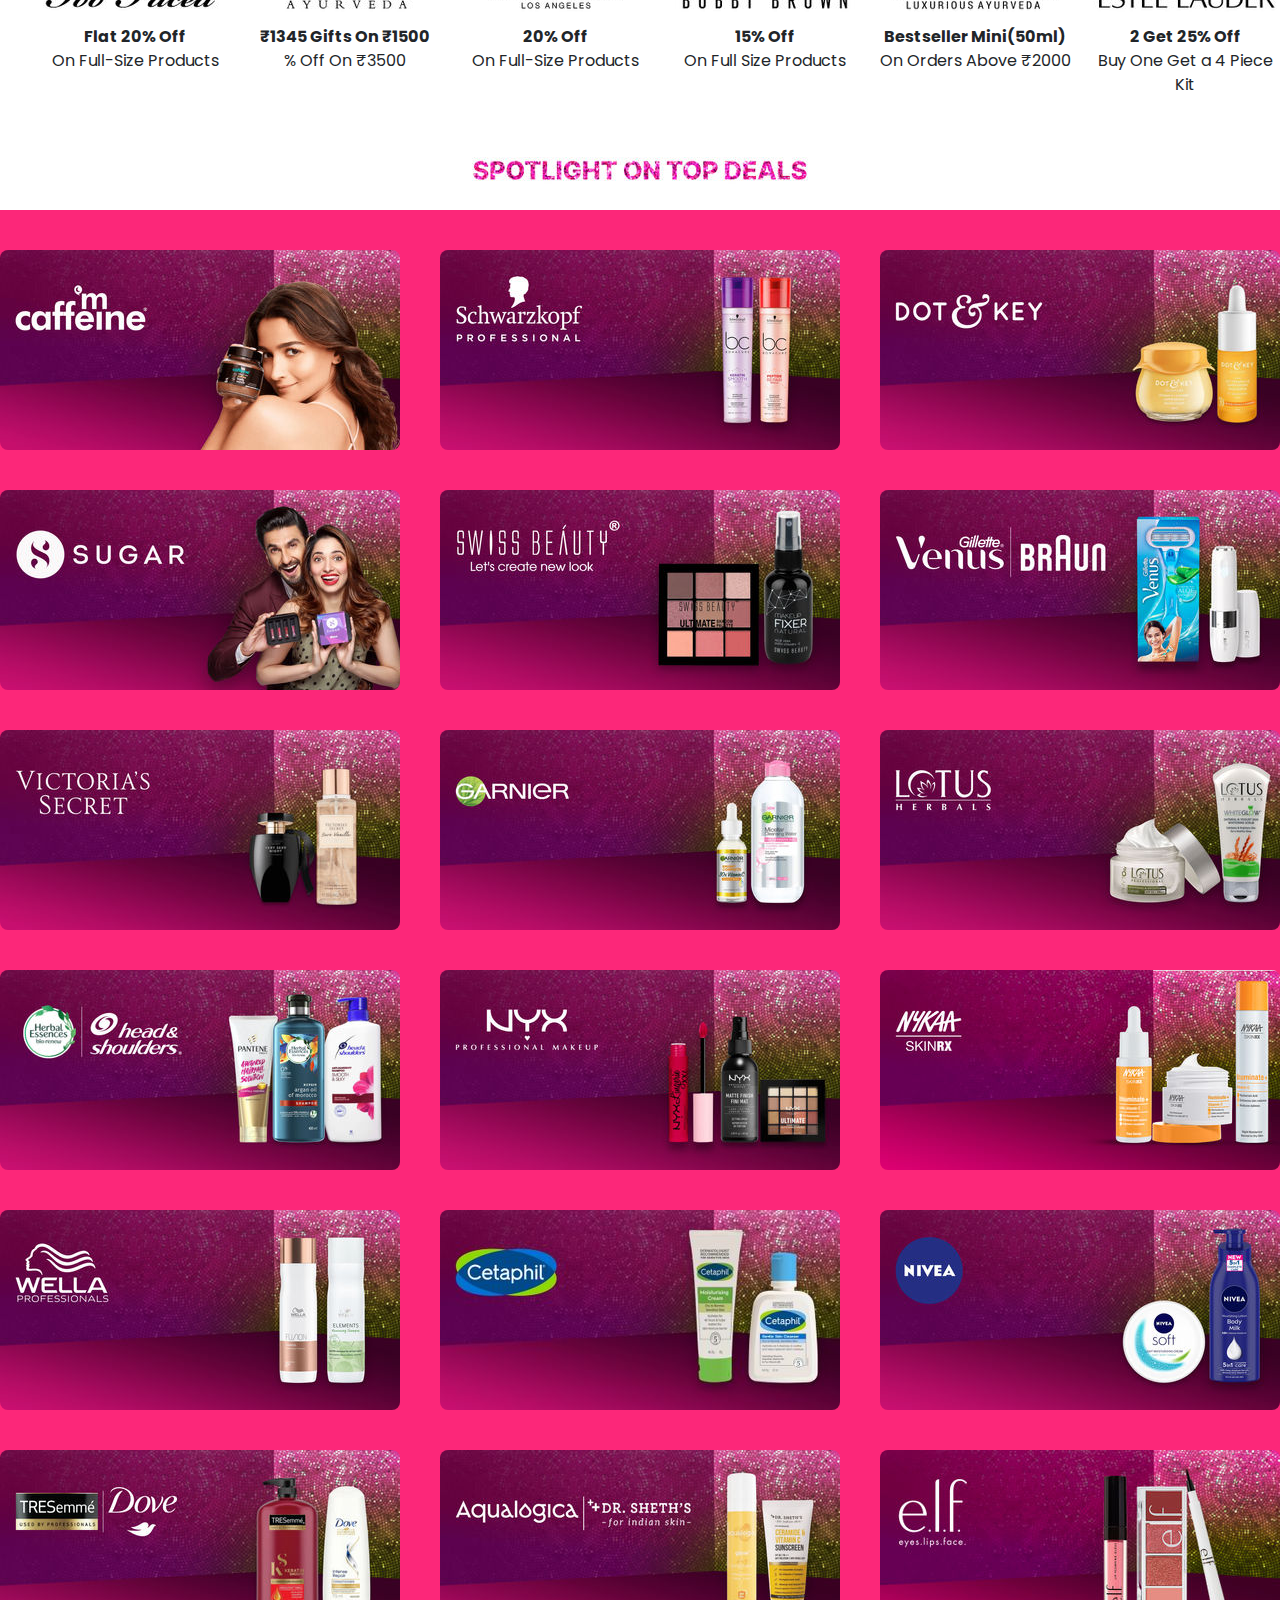
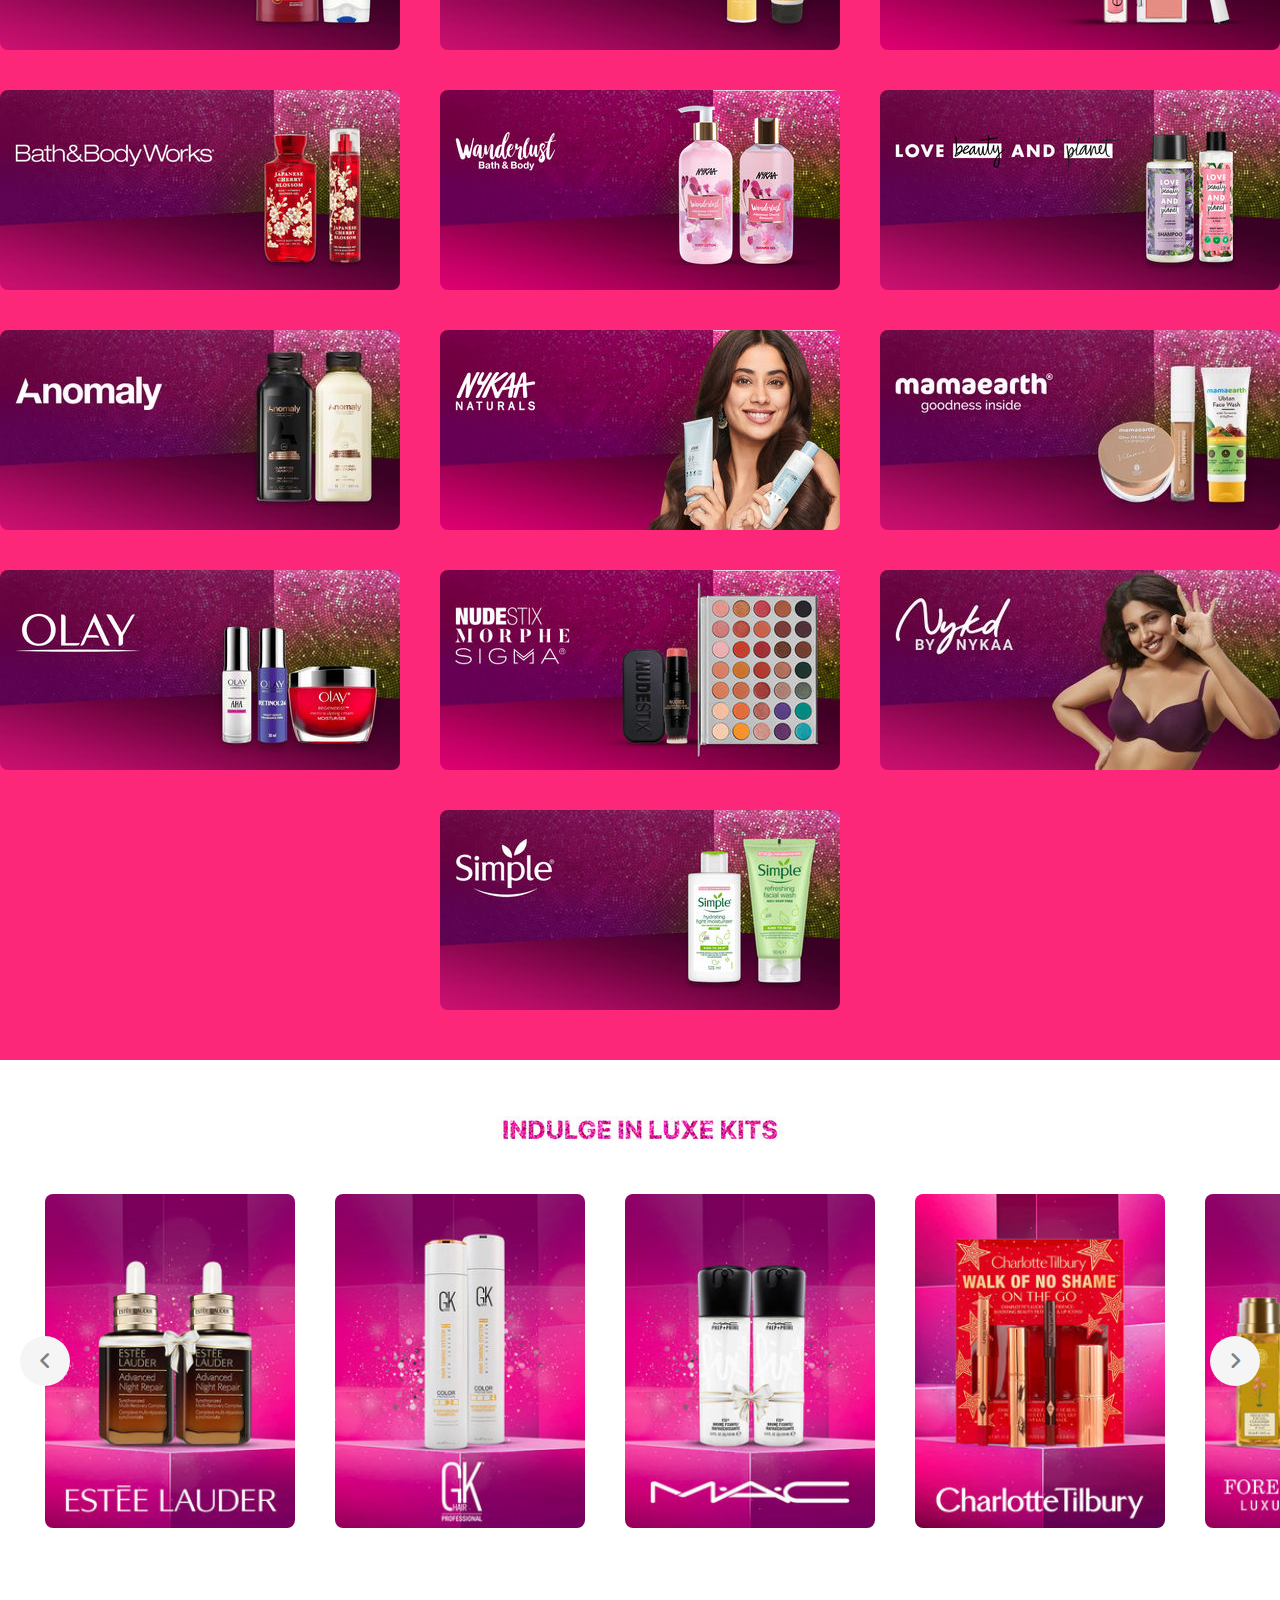
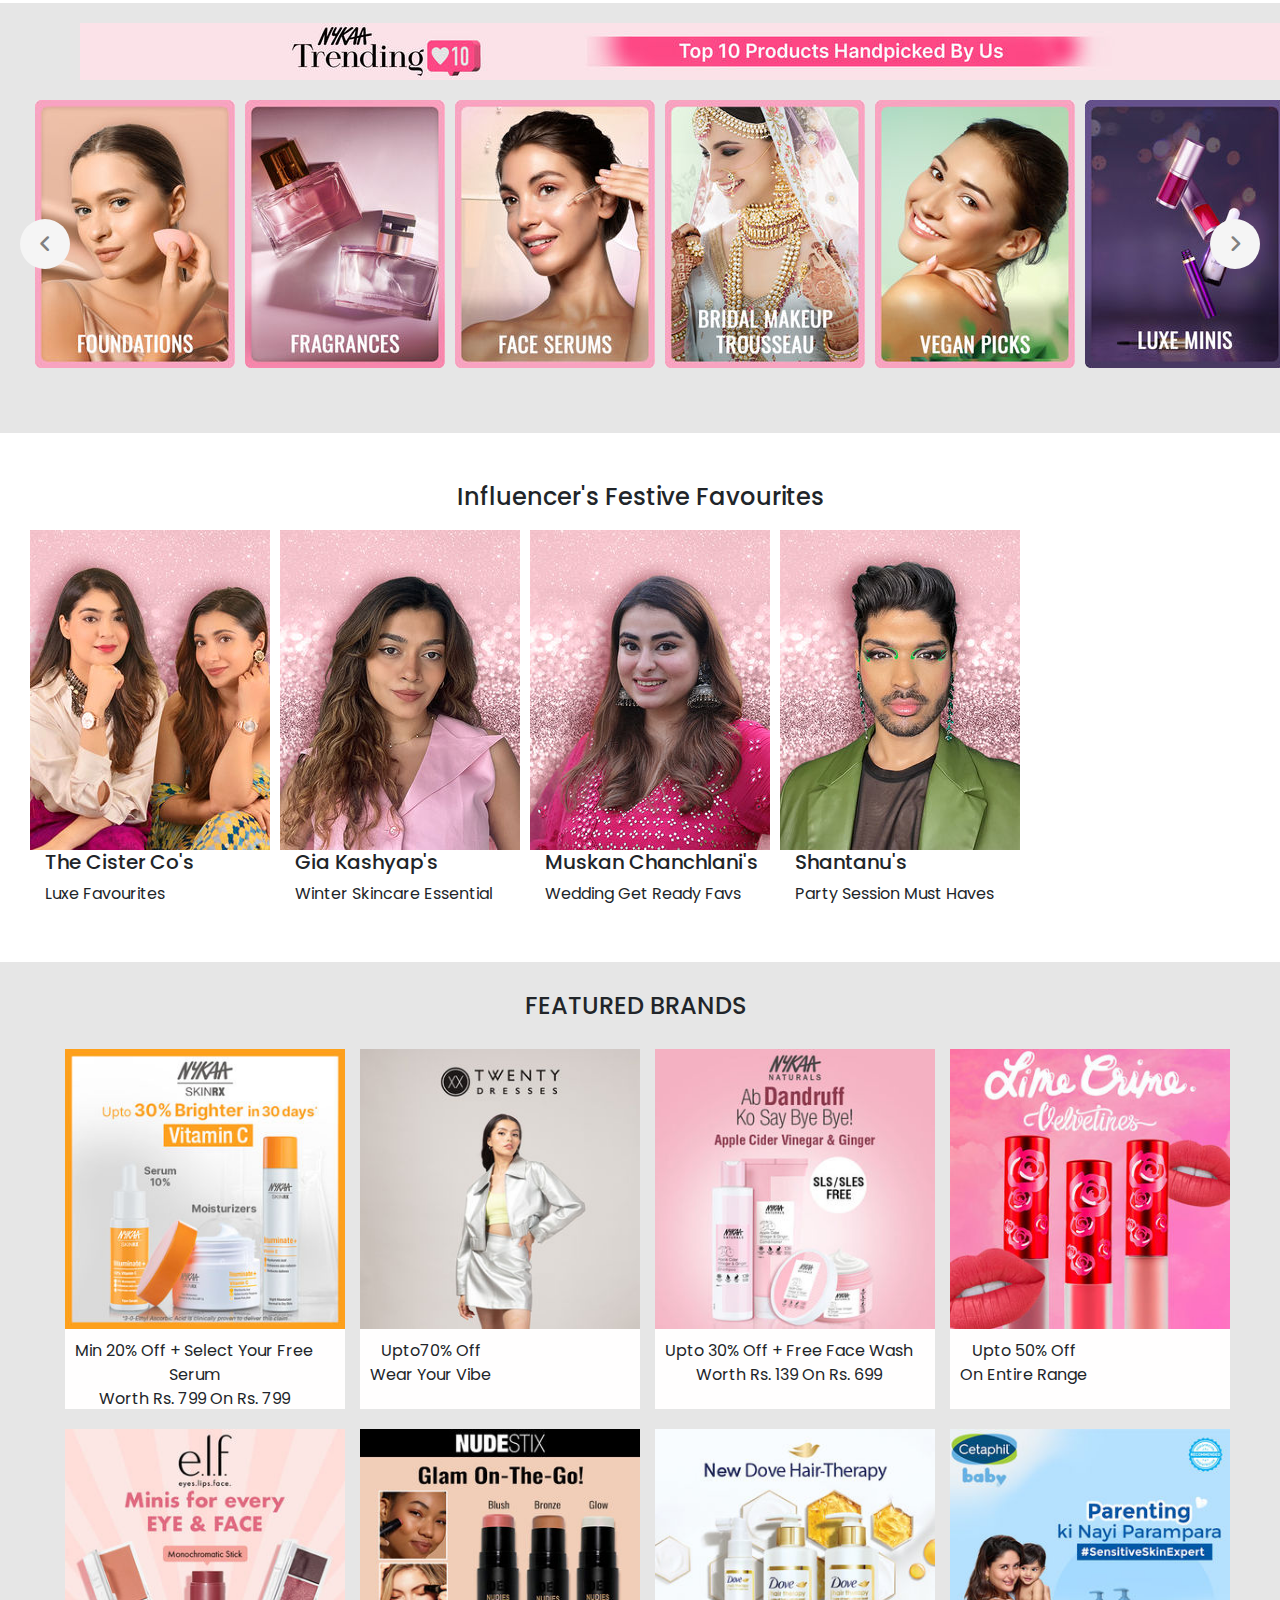
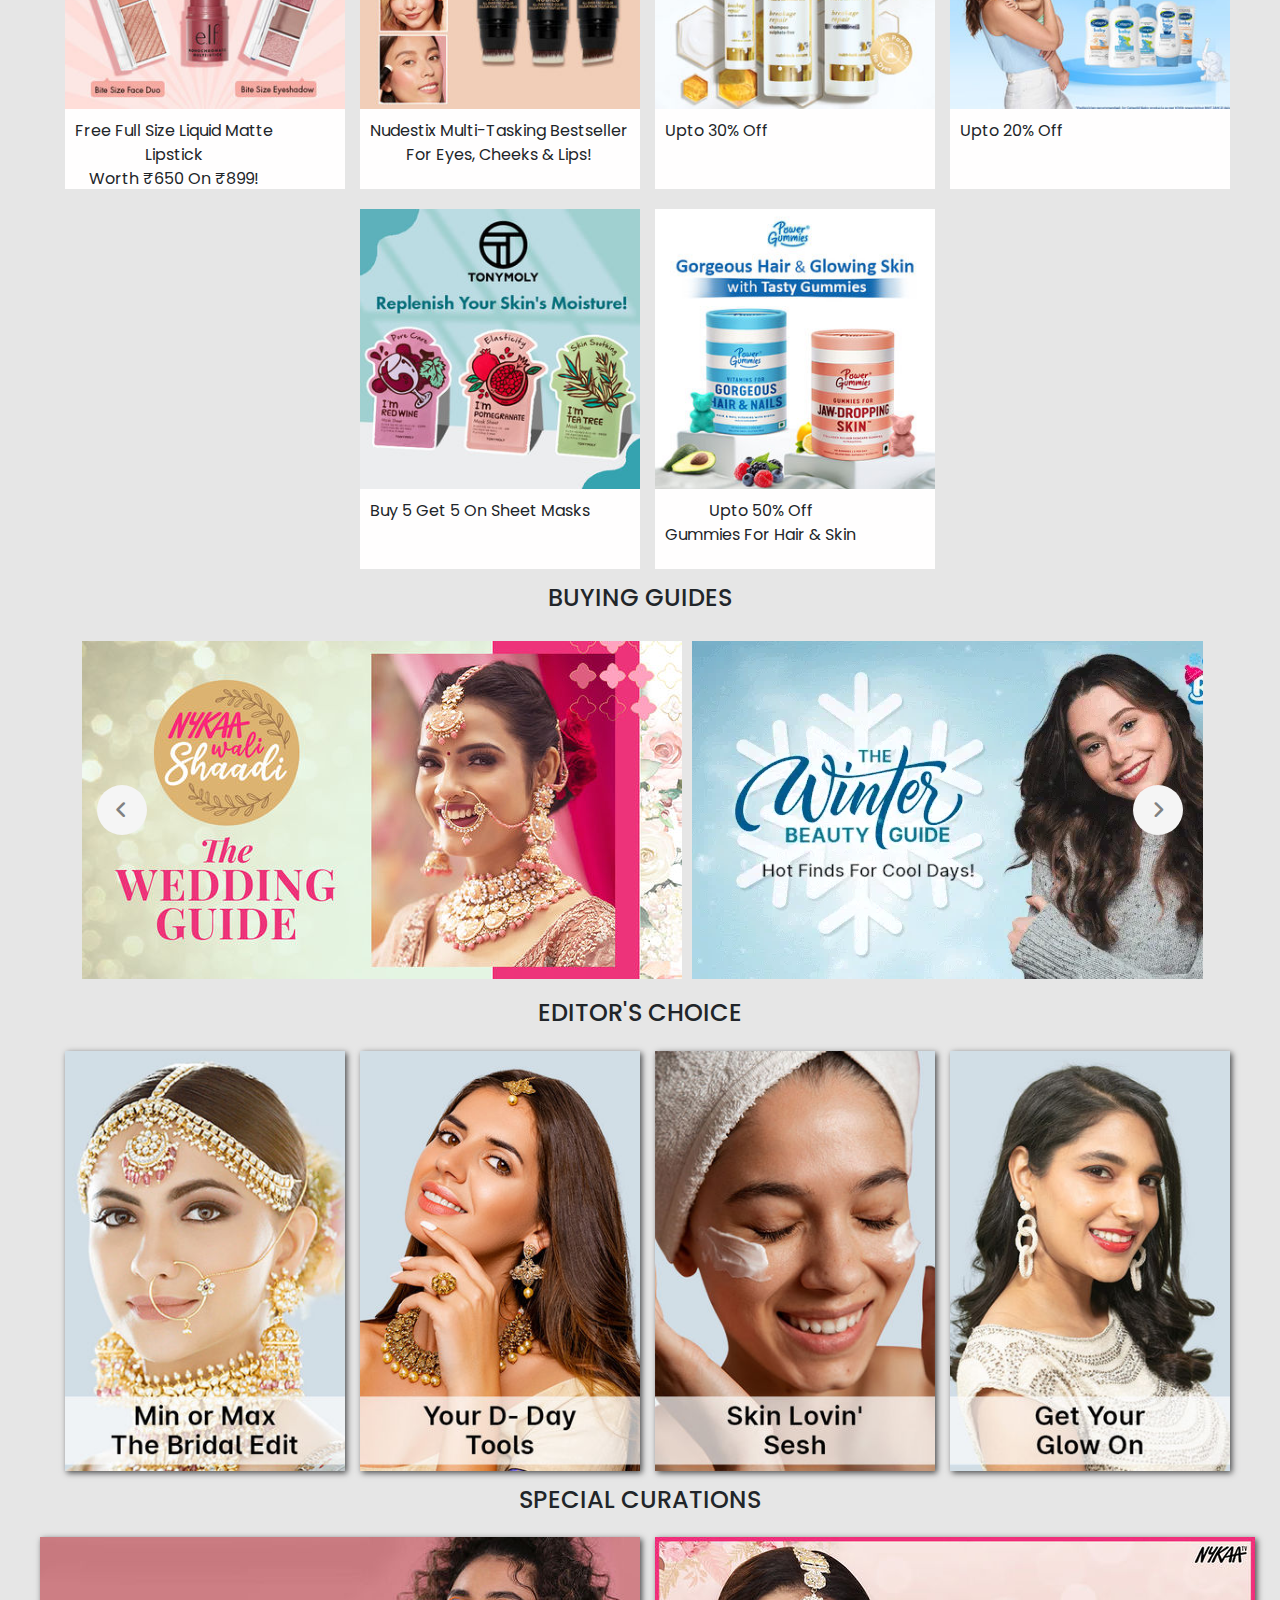
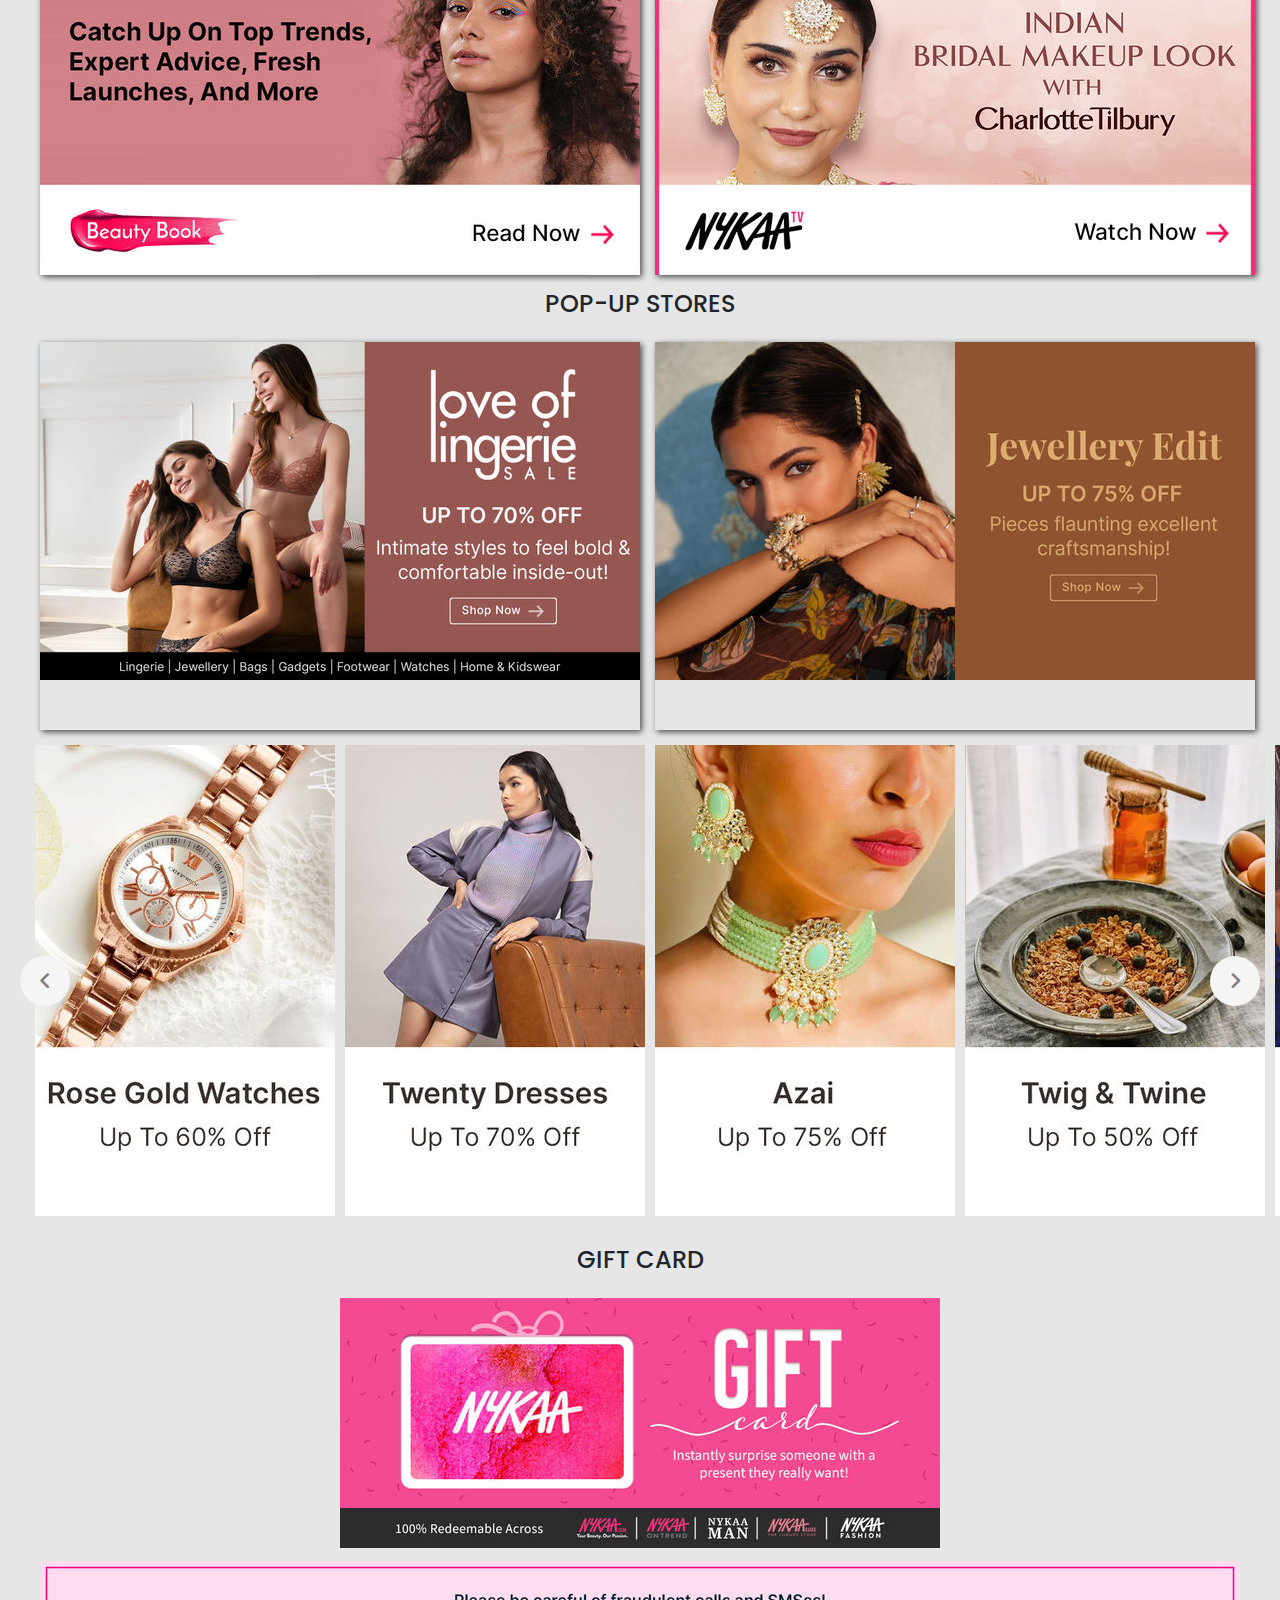
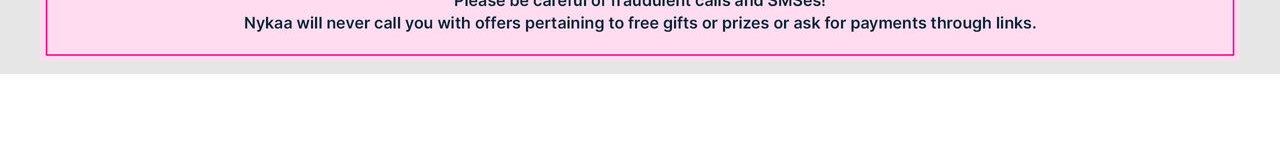
==== commit c7ac49f7: "simple change" ====
--- a/index.html
+++ b/index.html
@@ -179,10 +179,10 @@
              <img src="./Images/skin.avif"   alt="...">
                     <p>Skin</p>
             </div>
-            <div class="item1">
-             <img src="./Images/luxe.avif" alt="...">
+            <!-- <div class="item1">
+             <img src="./images/luxe - Copy.avif" alt="...">
                     <p>Luxe</p>
-            </div>
+            </div> -->
             <div class="item1">
              <img src="./Images/haircare.avif" alt="...">
                     <p>Haircare</p>
@@ -244,7 +244,8 @@
              <div class="mac1">
                 <img class="oneji" src="./Images/mac.jpg" alt="">
                 <img class="oneji" src="./Images/color.avif" alt="">
-                <img class="oneji" src="./Images/kay - Copy.jpg" alt="">
+                <img class="oneji" src="./Images/ordinary.avif" alt="">
+                <!-- <img class="oneji" src="./images/kay - Copy.jpg" alt=""> -->
                 <img class="oneji" src="./Images/ponds.jpeg" alt="">
                 <img class="oneji" src="./Images/minimalist.jpg" alt="">
                 <img class="oneji" src="./Images/lorem.jpeg" alt="">
--- a/nykaa.css
+++ b/nykaa.css
@@ -4,7 +4,6 @@
 *{
   margin:0%;
   padding:0%;
-  -webkit-box-sizing: border-box;
   box-sizing: border-box;
   font-family: 'Poppins', sans-serif;
 }
@@ -640,7 +639,7 @@
 }
 .footer-ele1 ul li, .footer-ele2 ul li, .footer-ele3 ul li, .footer-ele4 ul li, .footer-ele5 ul li{
   list-style: none;
-  transition: color 0.4s;
+  transition: color 1s;
   transition-timing-function: ease-in-out;
 }
 .footer-ele1 ul li:hover, .footer-ele2 ul li:hover, .footer-ele3 ul li:hover, .footer-ele4 ul li:hover, .footer-ele5 ul li:hover{
@@ -690,92 +689,4 @@
 .helpline p{
   font-weight: 300;
   padding-top: 17px;
-}
-
-/* media query  */
-@media (min-width: 340px){
-  .f-nav{
-    display: none;
-  }
-  .sec-nav img{
-    width: 32px;
-    height: 16px;
-  }
-  .logo-img{
-    padding-left:20px;
-  }
-  .sec-nav{
-    height: 40px;
-    width:100%;
-    max-width: 100%;
-  }
-  .nykaa-bar{
-    display: flex;
-    gap:none;
-    margin: 0px 30px;
-    font-size: 10px;
-    font-weight: 400;
-  }
-  .baritem{
-    padding: 0px 0px;
-  }
-  .input{
-    display: flex;
-    position: relative;
-    left:4%;
-    gap:4px;
-    font-size: 10px;
-    }
-  .input input{
-    height: 22px;
-    width: 65%;
-    border-radius: 4px;
-  }
-  .input button{
-    width: 25%;
-    height: 22px;
-  }
-  #signin{
-    line-height: 10px;
-    border-radius: 4px;
-  }
-  .third-nav{
-    display: none;
-  }
-
-  .main-caresol-container{
-    padding-top:3px;
-    width: 100%;
-    height: 230px;
-  }
-
-  .main-img img{
-    height: 200px;
-    width: 600px;   
-  }
-
-  .main-head{
-    padding: 0px 0px 0px 35px;
-  }
-
-  .main-head h3{
-    font-size: 16px;
-    margin: 0px 0px 4px;
-  }
-
-  .slides{
-    padding-left: 30px;
-    padding-right: 30px;
-  }
-
-  .slide img{
-    margin-right: 15px;
-    border-radius: 8px;
-  }
-
-  .slide-controls{
-    padding: 25px;
-    height: 80px;
-  }
-
-}
+}